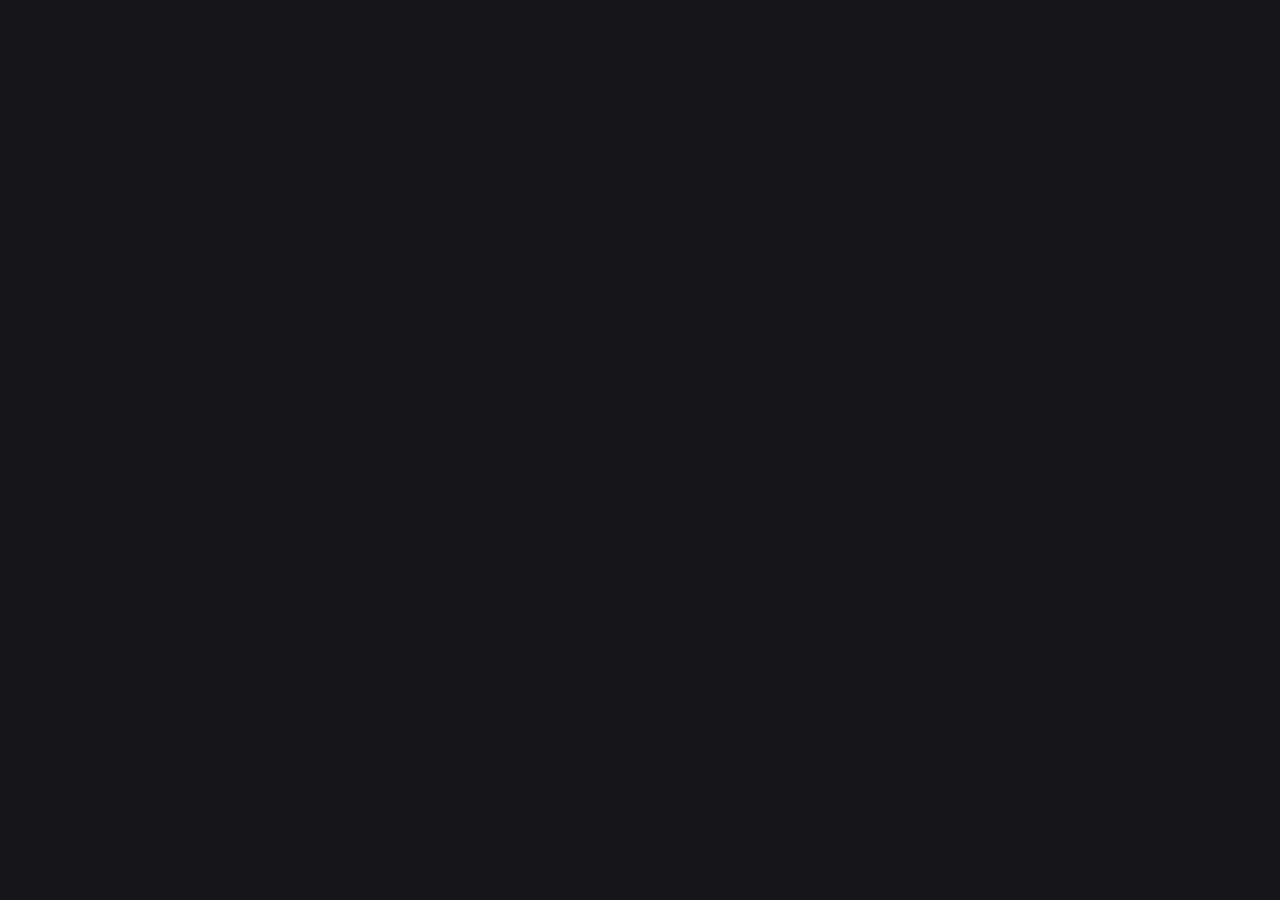
==== 404/index.html @ 9f7fc5dd "deploy: Manifest (LOT Monorepo) legendlot/throttle@42a5df0b38384624e76570526beed989b73780f3" ====
<!DOCTYPE html><html lang="en"><head><meta charSet="utf-8"/><meta name="viewport" content="width=device-width, initial-scale=1, viewport-fit=cover"/><link rel="stylesheet" href="/_next/static/css/3c472f9e86df752d.css" data-precedence="next"/><link rel="preload" as="script" fetchPriority="low" href="/_next/static/chunks/webpack-c105cf7135d99ba2.js"/><script src="/_next/static/chunks/1dd3208c-9cef42718e0371bf.js" async=""></script><script src="/_next/static/chunks/528-509a2aeec60a1d0c.js" async=""></script><script src="/_next/static/chunks/main-app-9d0eabf40fed035d.js" async=""></script><script src="/_next/static/chunks/app/not-found-959b89a02705f97d.js" async=""></script><script src="/_next/static/chunks/75504863-614172dee920fc05.js" async=""></script><script src="/_next/static/chunks/403-ccf66b1b9cec96ff.js" async=""></script><script src="/_next/static/chunks/486-5356e2679753fd13.js" async=""></script><script src="/_next/static/chunks/364-53472cdaf2c21e2e.js" async=""></script><script src="/_next/static/chunks/app/layout-9178a70c51676301.js" async=""></script><meta name="robots" content="noindex"/><link rel="preconnect" href="https://fonts.googleapis.com"/><link rel="preconnect" href="https://fonts.gstatic.com" crossorigin="anonymous"/><link rel="icon" type="image/svg+xml" href="/favicon.svg"/><link rel="icon" href="/favicon.png" sizes="any"/><link rel="apple-touch-icon" href="/apple-touch-icon.png"/><meta name="theme-color" content="#161519"/><title>Manifest · China Imports</title><link rel="manifest" href="/manifest.json" crossorigin="use-credentials"/><link rel="stylesheet" href="https://fonts.googleapis.com/css2?family=Space+Grotesk:wght@400;500;600;700&amp;family=JetBrains+Mono:wght@400;500;600;700&amp;display=swap"/><script src="/_next/static/chunks/polyfills-42372ed130431b0a.js" noModule=""></script></head><body><div style="position:fixed;top:16px;right:16px;z-index:9999;display:flex;flex-direction:column;gap:8px"></div><script src="/_next/static/chunks/webpack-c105cf7135d99ba2.js" async=""></script><script>(self.__next_f=self.__next_f||[]).push([0]);self.__next_f.push([2,null])</script><script>self.__next_f.push([1,"1:HL[\"/_next/static/css/3c472f9e86df752d.css\",\"style\"]\n"])</script><script>self.__next_f.push([1,"2:I[1815,[],\"\"]\n4:I[5428,[],\"ClientPageRoot\"]\n5:I[1297,[\"160\",\"static/chunks/app/not-found-959b89a02705f97d.js\"],\"default\",1]\n6:I[5092,[],\"\"]\n7:I[2023,[],\"\"]\n8:I[7133,[\"93\",\"static/chunks/75504863-614172dee920fc05.js\",\"403\",\"static/chunks/403-ccf66b1b9cec96ff.js\",\"486\",\"static/chunks/486-5356e2679753fd13.js\",\"364\",\"static/chunks/364-53472cdaf2c21e2e.js\",\"185\",\"static/chunks/app/layout-9178a70c51676301.js\"],\"AuthProvider\"]\n9:I[2900,[\"93\",\"static/chunks/75504863-614172dee920fc05.js\",\"403\",\"static/chunks/403-ccf66b1b9cec96ff.js\",\"486\",\"static/chunks/486-5356e2679753fd13.js\",\"364\",\"static/chunks/364-53472cdaf2c21e2e.js\",\"185\",\"static/chunks/app/layout-9178a70c51676301.js\"],\"ToastProvider\"]\na:I[1297,[\"160\",\"static/chunks/app/not-found-959b89a02705f97d.js\"],\"default\"]\nc:I[1584,[],\"\"]\nd:[]\n"])</script><script>self.__next_f.push([1,"0:[\"$\",\"$L2\",null,{\"buildId\":\"wwLHGb9hbyoj-dlZpzfDy\",\"assetPrefix\":\"\",\"urlParts\":[\"\",\"_not-found\",\"\"],\"initialTree\":[\"\",{\"children\":[\"/_not-found\",{\"children\":[\"__PAGE__\",{}]}]},\"$undefined\",\"$undefined\",true],\"initialSeedData\":[\"\",{\"children\":[\"/_not-found\",{\"children\":[\"__PAGE__\",{},[[\"$L3\",[\"$\",\"$L4\",null,{\"props\":{\"params\":{},\"searchParams\":{}},\"Component\":\"$5\"}],null],null],null]},[null,[\"$\",\"$L6\",null,{\"parallelRouterKey\":\"children\",\"segmentPath\":[\"children\",\"/_not-found\",\"children\"],\"error\":\"$undefined\",\"errorStyles\":\"$undefined\",\"errorScripts\":\"$undefined\",\"template\":[\"$\",\"$L7\",null,{}],\"templateStyles\":\"$undefined\",\"templateScripts\":\"$undefined\",\"notFound\":\"$undefined\",\"notFoundStyles\":\"$undefined\"}]],null]},[[[[\"$\",\"link\",\"0\",{\"rel\":\"stylesheet\",\"href\":\"/_next/static/css/3c472f9e86df752d.css\",\"precedence\":\"next\",\"crossOrigin\":\"$undefined\"}]],[\"$\",\"html\",null,{\"lang\":\"en\",\"children\":[[\"$\",\"head\",null,{\"children\":[[\"$\",\"link\",null,{\"rel\":\"preconnect\",\"href\":\"https://fonts.googleapis.com\"}],[\"$\",\"link\",null,{\"rel\":\"preconnect\",\"href\":\"https://fonts.gstatic.com\",\"crossOrigin\":\"anonymous\"}],[\"$\",\"link\",null,{\"rel\":\"stylesheet\",\"href\":\"https://fonts.googleapis.com/css2?family=Space+Grotesk:wght@400;500;600;700\u0026family=JetBrains+Mono:wght@400;500;600;700\u0026display=swap\"}],[\"$\",\"link\",null,{\"rel\":\"icon\",\"type\":\"image/svg+xml\",\"href\":\"/favicon.svg\"}],[\"$\",\"link\",null,{\"rel\":\"icon\",\"href\":\"/favicon.png\",\"sizes\":\"any\"}],[\"$\",\"link\",null,{\"rel\":\"apple-touch-icon\",\"href\":\"/apple-touch-icon.png\"}]]}],[\"$\",\"body\",null,{\"children\":[\"$\",\"$L8\",null,{\"workerUrl\":\"https://manifestops.afshaan.workers.dev\",\"pingAction\":\"getMe\",\"children\":[\"$\",\"$L9\",null,{\"children\":[\"$\",\"$L6\",null,{\"parallelRouterKey\":\"children\",\"segmentPath\":[\"children\"],\"error\":\"$undefined\",\"errorStyles\":\"$undefined\",\"errorScripts\":\"$undefined\",\"template\":[\"$\",\"$L7\",null,{}],\"templateStyles\":\"$undefined\",\"templateScripts\":\"$undefined\",\"notFound\":[\"$\",\"$La\",null,{}],\"notFoundStyles\":[]}]}]}]}]]}]],null],null],\"couldBeIntercepted\":false,\"initialHead\":[[\"$\",\"meta\",null,{\"name\":\"robots\",\"content\":\"noindex\"}],\"$Lb\"],\"globalErrorComponent\":\"$c\",\"missingSlots\":\"$Wd\"}]\n"])</script><script>self.__next_f.push([1,"b:[[\"$\",\"meta\",\"0\",{\"name\":\"viewport\",\"content\":\"width=device-width, initial-scale=1, viewport-fit=cover\"}],[\"$\",\"meta\",\"1\",{\"name\":\"theme-color\",\"content\":\"#161519\"}],[\"$\",\"meta\",\"2\",{\"charSet\":\"utf-8\"}],[\"$\",\"title\",\"3\",{\"children\":\"Manifest · China Imports\"}],[\"$\",\"link\",\"4\",{\"rel\":\"manifest\",\"href\":\"/manifest.json\",\"crossOrigin\":\"use-credentials\"}]]\n3:null\n"])</script></body></html>
---- _next/static/css/3c472f9e86df752d.css ----
@import url("https://fonts.googleapis.com/css2?family=Space+Grotesk:wght@400;500;600;700&family=JetBrains+Mono:wght@400;500;600;700&display=swap");:root{color-scheme:dark;--bg:#161519;--surface:#1f1e24;--surface2:#27262e;--border:#34333d;--border-strong:#4a4954;--t1:#f3f2f0;--t2:#a6a4ae;--t3:#6f6e79;--accent:#f2cd1a;--accent-fg:#161519;--green:#34d27b;--red:#ff6b6b;--blue:#8198ff;--radius:12px;--shadow:0 18px 44px -20px rgba(0,0,0,.7);--gap:16px;--cardpad:18px 20px;--rowpy:11px;--font-display:"Space Grotesk",system-ui,-apple-system,sans-serif;--font-mono:"JetBrains Mono",ui-monospace,Menlo,monospace;--text-1:var(--t1);--text-2:var(--t2);--text-3:var(--t3);--text-4:var(--border-strong);--surface-2:var(--surface2);--state-error-fg:var(--red)}*,:after,:before{margin:0;padding:0;box-sizing:border-box}body,html{height:100%;background:var(--bg);color:var(--t1);font-family:var(--font-display);font-size:13px;line-height:1.45;overflow:hidden;-webkit-font-smoothing:antialiased;-moz-osx-font-smoothing:grayscale;text-rendering:optimizeLegibility}a{color:inherit;text-decoration:none}button{font-family:inherit}:focus{outline:none}:focus-visible{outline:2px solid color-mix(in srgb,var(--accent) 60%,transparent);outline-offset:2px;border-radius:2px}::selection{background:color-mix(in srgb,var(--accent) 35%,transparent);color:var(--t1)}::-webkit-scrollbar{width:10px;height:10px}::-webkit-scrollbar-track{background:transparent}::-webkit-scrollbar-thumb{background:var(--surface2);border-radius:999px;border:2px solid var(--bg)}::-webkit-scrollbar-thumb:hover{background:var(--border-strong)}*{scrollbar-width:thin;scrollbar-color:var(--surface2) transparent}@keyframes mfpulse{0%,to{opacity:1}50%{opacity:.3}}@keyframes mfblink{0%,50%{opacity:1}50.01%,to{opacity:0}}@media (prefers-reduced-motion:reduce){*,:after,:before{animation-duration:.01ms!important;animation-iteration-count:1!important;transition-duration:.01ms!important}}.mf-tr{transition:background .12s ease}.mf-tr.click{cursor:pointer}.mf-tr.click:hover{background:var(--surface2)}.mf-sidehdr{transition:background .12s ease;cursor:pointer}.mf-sidehdr:hover{background:var(--surface2)}.mf-navrow{transition:background .12s ease,color .12s ease}.mf-navrow:hover:not(.active){background:var(--surface2);color:var(--t1)}.mf-doccard{transition:border-color .15s ease}.mf-doccard:hover{border-color:var(--border-strong)}.mf-btn{transition:filter .12s ease,background .12s ease,border-color .12s ease}.mf-btn:hover{filter:brightness(1.06)}.mf-chip{transition:background .12s ease,border-color .12s ease,color .12s ease;cursor:pointer}.mf-chip:hover{border-color:var(--border-strong)}.mf-icobtn{transition:background .12s ease,border-color .12s ease;cursor:pointer}.mf-icobtn:hover{background:var(--surface2);border-color:var(--border-strong)}.mf-input:focus{border-color:var(--accent);box-shadow:0 0 0 3px color-mix(in srgb,var(--accent) 22%,transparent)}.mf-link{color:var(--blue);cursor:pointer}.mf-link:hover{text-decoration:underline}.mf-grid{display:grid;grid-template-columns:var(--mf-cols,1fr);grid-gap:var(--gap);gap:var(--gap)}.mf-tablewrap{width:100%;overflow-x:auto;-webkit-overflow-scrolling:touch}@media (max-width:768px){.mf-grid{grid-template-columns:1fr!important}.mf-grid.mf-grid-2{grid-template-columns:repeat(2,1fr)!important}.mf-input{font-size:16px!important}.mf-navrow{padding-top:12px!important;padding-bottom:12px!important}}
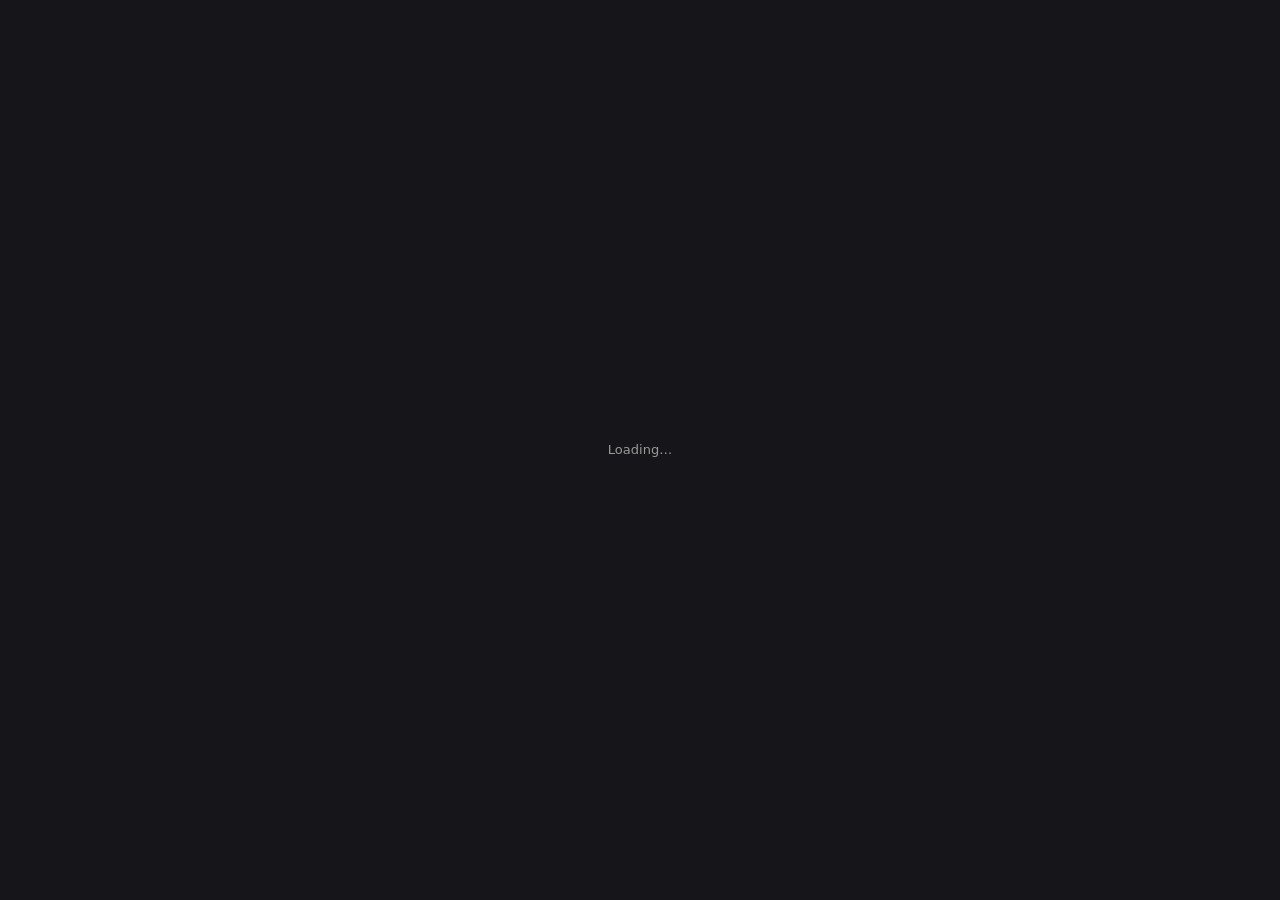
==== commit 777cc14d: "deploy: Manifest (LOT Monorepo) legendlot/throttle@3b3dccd9c4a5a24a23baa7e7a0091165a34a4964" ====
--- a/404/index.html
+++ b/404/index.html
@@ -1 +1 @@
-<!DOCTYPE html><html lang="en"><head><meta charSet="utf-8"/><meta name="viewport" content="width=device-width, initial-scale=1, viewport-fit=cover"/><link rel="stylesheet" href="/_next/static/css/3c472f9e86df752d.css" data-precedence="next"/><link rel="preload" as="script" fetchPriority="low" href="/_next/static/chunks/webpack-c105cf7135d99ba2.js"/><script src="/_next/static/chunks/1dd3208c-9cef42718e0371bf.js" async=""></script><script src="/_next/static/chunks/528-509a2aeec60a1d0c.js" async=""></script><script src="/_next/static/chunks/main-app-9d0eabf40fed035d.js" async=""></script><script src="/_next/static/chunks/app/not-found-959b89a02705f97d.js" async=""></script><script src="/_next/static/chunks/75504863-614172dee920fc05.js" async=""></script><script src="/_next/static/chunks/403-ccf66b1b9cec96ff.js" async=""></script><script src="/_next/static/chunks/486-5356e2679753fd13.js" async=""></script><script src="/_next/static/chunks/364-53472cdaf2c21e2e.js" async=""></script><script src="/_next/static/chunks/app/layout-9178a70c51676301.js" async=""></script><meta name="robots" content="noindex"/><link rel="preconnect" href="https://fonts.googleapis.com"/><link rel="preconnect" href="https://fonts.gstatic.com" crossorigin="anonymous"/><link rel="icon" type="image/svg+xml" href="/favicon.svg"/><link rel="icon" href="/favicon.png" sizes="any"/><link rel="apple-touch-icon" href="/apple-touch-icon.png"/><meta name="theme-color" content="#161519"/><title>Manifest · China Imports</title><link rel="manifest" href="/manifest.json" crossorigin="use-credentials"/><link rel="stylesheet" href="https://fonts.googleapis.com/css2?family=Space+Grotesk:wght@400;500;600;700&amp;family=JetBrains+Mono:wght@400;500;600;700&amp;display=swap"/><script src="/_next/static/chunks/polyfills-42372ed130431b0a.js" noModule=""></script></head><body><div style="position:fixed;top:16px;right:16px;z-index:9999;display:flex;flex-direction:column;gap:8px"></div><script src="/_next/static/chunks/webpack-c105cf7135d99ba2.js" async=""></script><script>(self.__next_f=self.__next_f||[]).push([0]);self.__next_f.push([2,null])</script><script>self.__next_f.push([1,"1:HL[\"/_next/static/css/3c472f9e86df752d.css\",\"style\"]\n"])</script><script>self.__next_f.push([1,"2:I[1815,[],\"\"]\n4:I[5428,[],\"ClientPageRoot\"]\n5:I[1297,[\"160\",\"static/chunks/app/not-found-959b89a02705f97d.js\"],\"default\",1]\n6:I[5092,[],\"\"]\n7:I[2023,[],\"\"]\n8:I[7133,[\"93\",\"static/chunks/75504863-614172dee920fc05.js\",\"403\",\"static/chunks/403-ccf66b1b9cec96ff.js\",\"486\",\"static/chunks/486-5356e2679753fd13.js\",\"364\",\"static/chunks/364-53472cdaf2c21e2e.js\",\"185\",\"static/chunks/app/layout-9178a70c51676301.js\"],\"AuthProvider\"]\n9:I[2900,[\"93\",\"static/chunks/75504863-614172dee920fc05.js\",\"403\",\"static/chunks/403-ccf66b1b9cec96ff.js\",\"486\",\"static/chunks/486-5356e2679753fd13.js\",\"364\",\"static/chunks/364-53472cdaf2c21e2e.js\",\"185\",\"static/chunks/app/layout-9178a70c51676301.js\"],\"ToastProvider\"]\na:I[1297,[\"160\",\"static/chunks/app/not-found-959b89a02705f97d.js\"],\"default\"]\nc:I[1584,[],\"\"]\nd:[]\n"])</script><script>self.__next_f.push([1,"0:[\"$\",\"$L2\",null,{\"buildId\":\"wwLHGb9hbyoj-dlZpzfDy\",\"assetPrefix\":\"\",\"urlParts\":[\"\",\"_not-found\",\"\"],\"initialTree\":[\"\",{\"children\":[\"/_not-found\",{\"children\":[\"__PAGE__\",{}]}]},\"$undefined\",\"$undefined\",true],\"initialSeedData\":[\"\",{\"children\":[\"/_not-found\",{\"children\":[\"__PAGE__\",{},[[\"$L3\",[\"$\",\"$L4\",null,{\"props\":{\"params\":{},\"searchParams\":{}},\"Component\":\"$5\"}],null],null],null]},[null,[\"$\",\"$L6\",null,{\"parallelRouterKey\":\"children\",\"segmentPath\":[\"children\",\"/_not-found\",\"children\"],\"error\":\"$undefined\",\"errorStyles\":\"$undefined\",\"errorScripts\":\"$undefined\",\"template\":[\"$\",\"$L7\",null,{}],\"templateStyles\":\"$undefined\",\"templateScripts\":\"$undefined\",\"notFound\":\"$undefined\",\"notFoundStyles\":\"$undefined\"}]],null]},[[[[\"$\",\"link\",\"0\",{\"rel\":\"stylesheet\",\"href\":\"/_next/static/css/3c472f9e86df752d.css\",\"precedence\":\"next\",\"crossOrigin\":\"$undefined\"}]],[\"$\",\"html\",null,{\"lang\":\"en\",\"children\":[[\"$\",\"head\",null,{\"children\":[[\"$\",\"link\",null,{\"rel\":\"preconnect\",\"href\":\"https://fonts.googleapis.com\"}],[\"$\",\"link\",null,{\"rel\":\"preconnect\",\"href\":\"https://fonts.gstatic.com\",\"crossOrigin\":\"anonymous\"}],[\"$\",\"link\",null,{\"rel\":\"stylesheet\",\"href\":\"https://fonts.googleapis.com/css2?family=Space+Grotesk:wght@400;500;600;700\u0026family=JetBrains+Mono:wght@400;500;600;700\u0026display=swap\"}],[\"$\",\"link\",null,{\"rel\":\"icon\",\"type\":\"image/svg+xml\",\"href\":\"/favicon.svg\"}],[\"$\",\"link\",null,{\"rel\":\"icon\",\"href\":\"/favicon.png\",\"sizes\":\"any\"}],[\"$\",\"link\",null,{\"rel\":\"apple-touch-icon\",\"href\":\"/apple-touch-icon.png\"}]]}],[\"$\",\"body\",null,{\"children\":[\"$\",\"$L8\",null,{\"workerUrl\":\"https://manifestops.afshaan.workers.dev\",\"pingAction\":\"getMe\",\"children\":[\"$\",\"$L9\",null,{\"children\":[\"$\",\"$L6\",null,{\"parallelRouterKey\":\"children\",\"segmentPath\":[\"children\"],\"error\":\"$undefined\",\"errorStyles\":\"$undefined\",\"errorScripts\":\"$undefined\",\"template\":[\"$\",\"$L7\",null,{}],\"templateStyles\":\"$undefined\",\"templateScripts\":\"$undefined\",\"notFound\":[\"$\",\"$La\",null,{}],\"notFoundStyles\":[]}]}]}]}]]}]],null],null],\"couldBeIntercepted\":false,\"initialHead\":[[\"$\",\"meta\",null,{\"name\":\"robots\",\"content\":\"noindex\"}],\"$Lb\"],\"globalErrorComponent\":\"$c\",\"missingSlots\":\"$Wd\"}]\n"])</script><script>self.__next_f.push([1,"b:[[\"$\",\"meta\",\"0\",{\"name\":\"viewport\",\"content\":\"width=device-width, initial-scale=1, viewport-fit=cover\"}],[\"$\",\"meta\",\"1\",{\"name\":\"theme-color\",\"content\":\"#161519\"}],[\"$\",\"meta\",\"2\",{\"charSet\":\"utf-8\"}],[\"$\",\"title\",\"3\",{\"children\":\"Manifest · China Imports\"}],[\"$\",\"link\",\"4\",{\"rel\":\"manifest\",\"href\":\"/manifest.json\",\"crossOrigin\":\"use-credentials\"}]]\n3:null\n"])</script></body></html>+<!DOCTYPE html><html lang="en"><head><meta charSet="utf-8"/><meta name="viewport" content="width=device-width, initial-scale=1, viewport-fit=cover"/><link rel="stylesheet" href="/_next/static/css/3c472f9e86df752d.css" data-precedence="next"/><link rel="preload" as="script" fetchPriority="low" href="/_next/static/chunks/webpack-c105cf7135d99ba2.js"/><script src="/_next/static/chunks/1dd3208c-9cef42718e0371bf.js" async=""></script><script src="/_next/static/chunks/528-509a2aeec60a1d0c.js" async=""></script><script src="/_next/static/chunks/main-app-9d0eabf40fed035d.js" async=""></script><script src="/_next/static/chunks/app/not-found-959b89a02705f97d.js" async=""></script><script src="/_next/static/chunks/75504863-614172dee920fc05.js" async=""></script><script src="/_next/static/chunks/403-ccf66b1b9cec96ff.js" async=""></script><script src="/_next/static/chunks/486-5356e2679753fd13.js" async=""></script><script src="/_next/static/chunks/364-53472cdaf2c21e2e.js" async=""></script><script src="/_next/static/chunks/app/layout-9178a70c51676301.js" async=""></script><meta name="robots" content="noindex"/><link rel="preconnect" href="https://fonts.googleapis.com"/><link rel="preconnect" href="https://fonts.gstatic.com" crossorigin="anonymous"/><link rel="icon" type="image/svg+xml" href="/favicon.svg"/><link rel="icon" href="/favicon.png" sizes="any"/><link rel="apple-touch-icon" href="/apple-touch-icon.png"/><meta name="theme-color" content="#161519"/><title>Manifest · China Imports</title><link rel="manifest" href="/manifest.json" crossorigin="use-credentials"/><link rel="stylesheet" href="https://fonts.googleapis.com/css2?family=Space+Grotesk:wght@400;500;600;700&amp;family=JetBrains+Mono:wght@400;500;600;700&amp;display=swap"/><script src="/_next/static/chunks/polyfills-42372ed130431b0a.js" noModule=""></script></head><body><div style="position:fixed;top:16px;right:16px;z-index:9999;display:flex;flex-direction:column;gap:8px"></div><script src="/_next/static/chunks/webpack-c105cf7135d99ba2.js" async=""></script><script>(self.__next_f=self.__next_f||[]).push([0]);self.__next_f.push([2,null])</script><script>self.__next_f.push([1,"1:HL[\"/_next/static/css/3c472f9e86df752d.css\",\"style\"]\n"])</script><script>self.__next_f.push([1,"2:I[1815,[],\"\"]\n4:I[5428,[],\"ClientPageRoot\"]\n5:I[1297,[\"160\",\"static/chunks/app/not-found-959b89a02705f97d.js\"],\"default\",1]\n6:I[5092,[],\"\"]\n7:I[2023,[],\"\"]\n8:I[7133,[\"93\",\"static/chunks/75504863-614172dee920fc05.js\",\"403\",\"static/chunks/403-ccf66b1b9cec96ff.js\",\"486\",\"static/chunks/486-5356e2679753fd13.js\",\"364\",\"static/chunks/364-53472cdaf2c21e2e.js\",\"185\",\"static/chunks/app/layout-9178a70c51676301.js\"],\"AuthProvider\"]\n9:I[2900,[\"93\",\"static/chunks/75504863-614172dee920fc05.js\",\"403\",\"static/chunks/403-ccf66b1b9cec96ff.js\",\"486\",\"static/chunks/486-5356e2679753fd13.js\",\"364\",\"static/chunks/364-53472cdaf2c21e2e.js\",\"185\",\"static/chunks/app/layout-9178a70c51676301.js\"],\"ToastProvider\"]\na:I[1297,[\"160\",\"static/chunks/app/not-found-959b89a02705f97d.js\"],\"default\"]\nc:I[1584,[],\"\"]\nd:[]\n"])</script><script>self.__next_f.push([1,"0:[\"$\",\"$L2\",null,{\"buildId\":\"Z6OaRCZ31tjjw_12tpLD_\",\"assetPrefix\":\"\",\"urlParts\":[\"\",\"_not-found\",\"\"],\"initialTree\":[\"\",{\"children\":[\"/_not-found\",{\"children\":[\"__PAGE__\",{}]}]},\"$undefined\",\"$undefined\",true],\"initialSeedData\":[\"\",{\"children\":[\"/_not-found\",{\"children\":[\"__PAGE__\",{},[[\"$L3\",[\"$\",\"$L4\",null,{\"props\":{\"params\":{},\"searchParams\":{}},\"Component\":\"$5\"}],null],null],null]},[null,[\"$\",\"$L6\",null,{\"parallelRouterKey\":\"children\",\"segmentPath\":[\"children\",\"/_not-found\",\"children\"],\"error\":\"$undefined\",\"errorStyles\":\"$undefined\",\"errorScripts\":\"$undefined\",\"template\":[\"$\",\"$L7\",null,{}],\"templateStyles\":\"$undefined\",\"templateScripts\":\"$undefined\",\"notFound\":\"$undefined\",\"notFoundStyles\":\"$undefined\"}]],null]},[[[[\"$\",\"link\",\"0\",{\"rel\":\"stylesheet\",\"href\":\"/_next/static/css/3c472f9e86df752d.css\",\"precedence\":\"next\",\"crossOrigin\":\"$undefined\"}]],[\"$\",\"html\",null,{\"lang\":\"en\",\"children\":[[\"$\",\"head\",null,{\"children\":[[\"$\",\"link\",null,{\"rel\":\"preconnect\",\"href\":\"https://fonts.googleapis.com\"}],[\"$\",\"link\",null,{\"rel\":\"preconnect\",\"href\":\"https://fonts.gstatic.com\",\"crossOrigin\":\"anonymous\"}],[\"$\",\"link\",null,{\"rel\":\"stylesheet\",\"href\":\"https://fonts.googleapis.com/css2?family=Space+Grotesk:wght@400;500;600;700\u0026family=JetBrains+Mono:wght@400;500;600;700\u0026display=swap\"}],[\"$\",\"link\",null,{\"rel\":\"icon\",\"type\":\"image/svg+xml\",\"href\":\"/favicon.svg\"}],[\"$\",\"link\",null,{\"rel\":\"icon\",\"href\":\"/favicon.png\",\"sizes\":\"any\"}],[\"$\",\"link\",null,{\"rel\":\"apple-touch-icon\",\"href\":\"/apple-touch-icon.png\"}]]}],[\"$\",\"body\",null,{\"children\":[\"$\",\"$L8\",null,{\"workerUrl\":\"https://manifestops.afshaan.workers.dev\",\"pingAction\":\"getMe\",\"children\":[\"$\",\"$L9\",null,{\"children\":[\"$\",\"$L6\",null,{\"parallelRouterKey\":\"children\",\"segmentPath\":[\"children\"],\"error\":\"$undefined\",\"errorStyles\":\"$undefined\",\"errorScripts\":\"$undefined\",\"template\":[\"$\",\"$L7\",null,{}],\"templateStyles\":\"$undefined\",\"templateScripts\":\"$undefined\",\"notFound\":[\"$\",\"$La\",null,{}],\"notFoundStyles\":[]}]}]}]}]]}]],null],null],\"couldBeIntercepted\":false,\"initialHead\":[[\"$\",\"meta\",null,{\"name\":\"robots\",\"content\":\"noindex\"}],\"$Lb\"],\"globalErrorComponent\":\"$c\",\"missingSlots\":\"$Wd\"}]\n"])</script><script>self.__next_f.push([1,"b:[[\"$\",\"meta\",\"0\",{\"name\":\"viewport\",\"content\":\"width=device-width, initial-scale=1, viewport-fit=cover\"}],[\"$\",\"meta\",\"1\",{\"name\":\"theme-color\",\"content\":\"#161519\"}],[\"$\",\"meta\",\"2\",{\"charSet\":\"utf-8\"}],[\"$\",\"title\",\"3\",{\"children\":\"Manifest · China Imports\"}],[\"$\",\"link\",\"4\",{\"rel\":\"manifest\",\"href\":\"/manifest.json\",\"crossOrigin\":\"use-credentials\"}]]\n3:null\n"])</script></body></html>
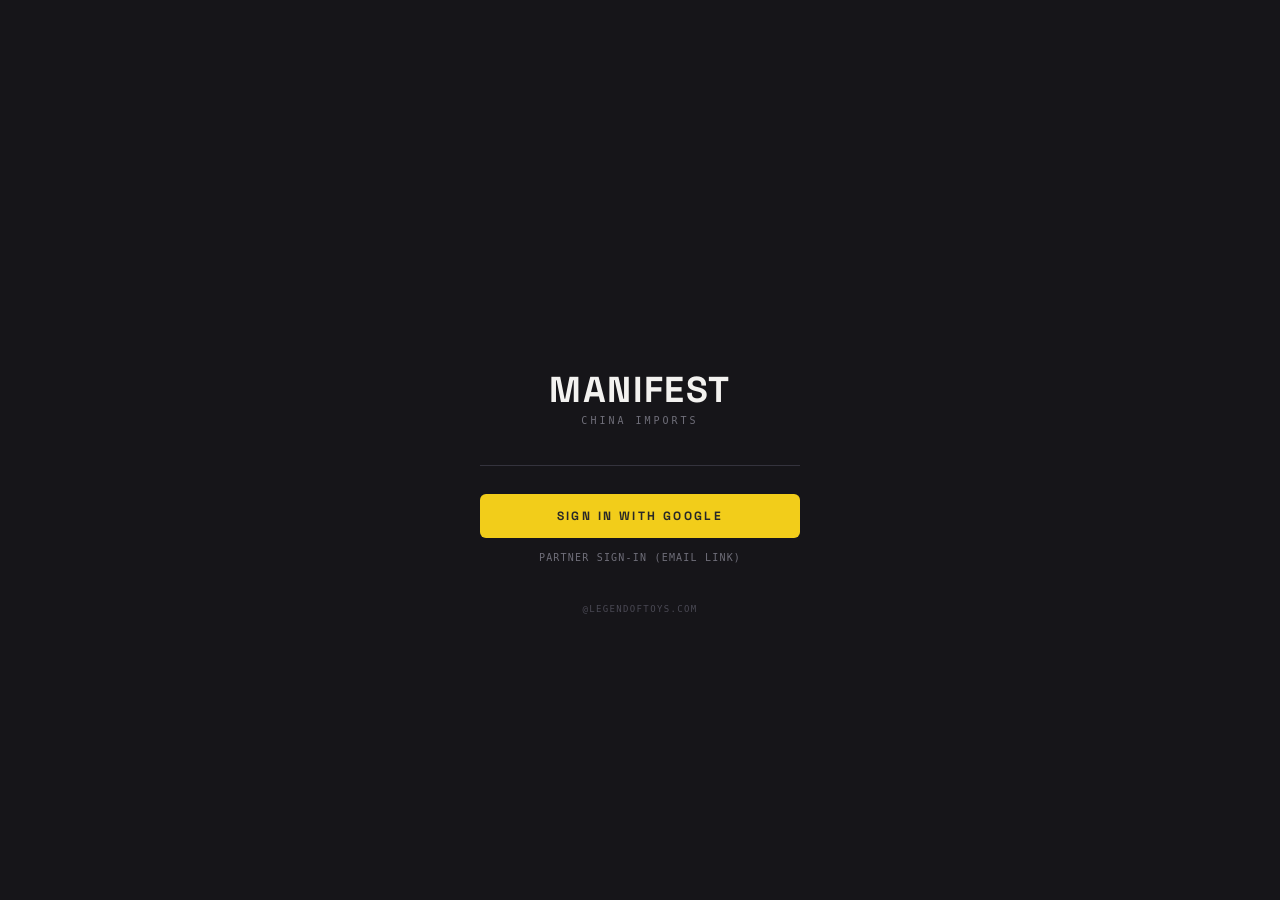
==== commit d10b7e0e: "deploy: Manifest (LOT Monorepo) legendlot/throttle@41e1f67215a7bc8cda0aacb629fcb764d40a4553" ====
--- a/404/index.html
+++ b/404/index.html
@@ -1 +1 @@
-<!DOCTYPE html><html lang="en"><head><meta charSet="utf-8"/><meta name="viewport" content="width=device-width, initial-scale=1, viewport-fit=cover"/><link rel="stylesheet" href="/_next/static/css/3c472f9e86df752d.css" data-precedence="next"/><link rel="preload" as="script" fetchPriority="low" href="/_next/static/chunks/webpack-c105cf7135d99ba2.js"/><script src="/_next/static/chunks/1dd3208c-9cef42718e0371bf.js" async=""></script><script src="/_next/static/chunks/528-509a2aeec60a1d0c.js" async=""></script><script src="/_next/static/chunks/main-app-9d0eabf40fed035d.js" async=""></script><script src="/_next/static/chunks/app/not-found-959b89a02705f97d.js" async=""></script><script src="/_next/static/chunks/75504863-614172dee920fc05.js" async=""></script><script src="/_next/static/chunks/403-ccf66b1b9cec96ff.js" async=""></script><script src="/_next/static/chunks/486-5356e2679753fd13.js" async=""></script><script src="/_next/static/chunks/364-53472cdaf2c21e2e.js" async=""></script><script src="/_next/static/chunks/app/layout-9178a70c51676301.js" async=""></script><meta name="robots" content="noindex"/><link rel="preconnect" href="https://fonts.googleapis.com"/><link rel="preconnect" href="https://fonts.gstatic.com" crossorigin="anonymous"/><link rel="icon" type="image/svg+xml" href="/favicon.svg"/><link rel="icon" href="/favicon.png" sizes="any"/><link rel="apple-touch-icon" href="/apple-touch-icon.png"/><meta name="theme-color" content="#161519"/><title>Manifest · China Imports</title><link rel="manifest" href="/manifest.json" crossorigin="use-credentials"/><link rel="stylesheet" href="https://fonts.googleapis.com/css2?family=Space+Grotesk:wght@400;500;600;700&amp;family=JetBrains+Mono:wght@400;500;600;700&amp;display=swap"/><script src="/_next/static/chunks/polyfills-42372ed130431b0a.js" noModule=""></script></head><body><div style="position:fixed;top:16px;right:16px;z-index:9999;display:flex;flex-direction:column;gap:8px"></div><script src="/_next/static/chunks/webpack-c105cf7135d99ba2.js" async=""></script><script>(self.__next_f=self.__next_f||[]).push([0]);self.__next_f.push([2,null])</script><script>self.__next_f.push([1,"1:HL[\"/_next/static/css/3c472f9e86df752d.css\",\"style\"]\n"])</script><script>self.__next_f.push([1,"2:I[1815,[],\"\"]\n4:I[5428,[],\"ClientPageRoot\"]\n5:I[1297,[\"160\",\"static/chunks/app/not-found-959b89a02705f97d.js\"],\"default\",1]\n6:I[5092,[],\"\"]\n7:I[2023,[],\"\"]\n8:I[7133,[\"93\",\"static/chunks/75504863-614172dee920fc05.js\",\"403\",\"static/chunks/403-ccf66b1b9cec96ff.js\",\"486\",\"static/chunks/486-5356e2679753fd13.js\",\"364\",\"static/chunks/364-53472cdaf2c21e2e.js\",\"185\",\"static/chunks/app/layout-9178a70c51676301.js\"],\"AuthProvider\"]\n9:I[2900,[\"93\",\"static/chunks/75504863-614172dee920fc05.js\",\"403\",\"static/chunks/403-ccf66b1b9cec96ff.js\",\"486\",\"static/chunks/486-5356e2679753fd13.js\",\"364\",\"static/chunks/364-53472cdaf2c21e2e.js\",\"185\",\"static/chunks/app/layout-9178a70c51676301.js\"],\"ToastProvider\"]\na:I[1297,[\"160\",\"static/chunks/app/not-found-959b89a02705f97d.js\"],\"default\"]\nc:I[1584,[],\"\"]\nd:[]\n"])</script><script>self.__next_f.push([1,"0:[\"$\",\"$L2\",null,{\"buildId\":\"Z6OaRCZ31tjjw_12tpLD_\",\"assetPrefix\":\"\",\"urlParts\":[\"\",\"_not-found\",\"\"],\"initialTree\":[\"\",{\"children\":[\"/_not-found\",{\"children\":[\"__PAGE__\",{}]}]},\"$undefined\",\"$undefined\",true],\"initialSeedData\":[\"\",{\"children\":[\"/_not-found\",{\"children\":[\"__PAGE__\",{},[[\"$L3\",[\"$\",\"$L4\",null,{\"props\":{\"params\":{},\"searchParams\":{}},\"Component\":\"$5\"}],null],null],null]},[null,[\"$\",\"$L6\",null,{\"parallelRouterKey\":\"children\",\"segmentPath\":[\"children\",\"/_not-found\",\"children\"],\"error\":\"$undefined\",\"errorStyles\":\"$undefined\",\"errorScripts\":\"$undefined\",\"template\":[\"$\",\"$L7\",null,{}],\"templateStyles\":\"$undefined\",\"templateScripts\":\"$undefined\",\"notFound\":\"$undefined\",\"notFoundStyles\":\"$undefined\"}]],null]},[[[[\"$\",\"link\",\"0\",{\"rel\":\"stylesheet\",\"href\":\"/_next/static/css/3c472f9e86df752d.css\",\"precedence\":\"next\",\"crossOrigin\":\"$undefined\"}]],[\"$\",\"html\",null,{\"lang\":\"en\",\"children\":[[\"$\",\"head\",null,{\"children\":[[\"$\",\"link\",null,{\"rel\":\"preconnect\",\"href\":\"https://fonts.googleapis.com\"}],[\"$\",\"link\",null,{\"rel\":\"preconnect\",\"href\":\"https://fonts.gstatic.com\",\"crossOrigin\":\"anonymous\"}],[\"$\",\"link\",null,{\"rel\":\"stylesheet\",\"href\":\"https://fonts.googleapis.com/css2?family=Space+Grotesk:wght@400;500;600;700\u0026family=JetBrains+Mono:wght@400;500;600;700\u0026display=swap\"}],[\"$\",\"link\",null,{\"rel\":\"icon\",\"type\":\"image/svg+xml\",\"href\":\"/favicon.svg\"}],[\"$\",\"link\",null,{\"rel\":\"icon\",\"href\":\"/favicon.png\",\"sizes\":\"any\"}],[\"$\",\"link\",null,{\"rel\":\"apple-touch-icon\",\"href\":\"/apple-touch-icon.png\"}]]}],[\"$\",\"body\",null,{\"children\":[\"$\",\"$L8\",null,{\"workerUrl\":\"https://manifestops.afshaan.workers.dev\",\"pingAction\":\"getMe\",\"children\":[\"$\",\"$L9\",null,{\"children\":[\"$\",\"$L6\",null,{\"parallelRouterKey\":\"children\",\"segmentPath\":[\"children\"],\"error\":\"$undefined\",\"errorStyles\":\"$undefined\",\"errorScripts\":\"$undefined\",\"template\":[\"$\",\"$L7\",null,{}],\"templateStyles\":\"$undefined\",\"templateScripts\":\"$undefined\",\"notFound\":[\"$\",\"$La\",null,{}],\"notFoundStyles\":[]}]}]}]}]]}]],null],null],\"couldBeIntercepted\":false,\"initialHead\":[[\"$\",\"meta\",null,{\"name\":\"robots\",\"content\":\"noindex\"}],\"$Lb\"],\"globalErrorComponent\":\"$c\",\"missingSlots\":\"$Wd\"}]\n"])</script><script>self.__next_f.push([1,"b:[[\"$\",\"meta\",\"0\",{\"name\":\"viewport\",\"content\":\"width=device-width, initial-scale=1, viewport-fit=cover\"}],[\"$\",\"meta\",\"1\",{\"name\":\"theme-color\",\"content\":\"#161519\"}],[\"$\",\"meta\",\"2\",{\"charSet\":\"utf-8\"}],[\"$\",\"title\",\"3\",{\"children\":\"Manifest · China Imports\"}],[\"$\",\"link\",\"4\",{\"rel\":\"manifest\",\"href\":\"/manifest.json\",\"crossOrigin\":\"use-credentials\"}]]\n3:null\n"])</script></body></html>+<!DOCTYPE html><html lang="en"><head><meta charSet="utf-8"/><meta name="viewport" content="width=device-width, initial-scale=1, viewport-fit=cover"/><link rel="stylesheet" href="/_next/static/css/3c472f9e86df752d.css" data-precedence="next"/><link rel="preload" as="script" fetchPriority="low" href="/_next/static/chunks/webpack-c105cf7135d99ba2.js"/><script src="/_next/static/chunks/1dd3208c-9cef42718e0371bf.js" async=""></script><script src="/_next/static/chunks/528-509a2aeec60a1d0c.js" async=""></script><script src="/_next/static/chunks/main-app-9d0eabf40fed035d.js" async=""></script><script src="/_next/static/chunks/app/not-found-959b89a02705f97d.js" async=""></script><script src="/_next/static/chunks/75504863-614172dee920fc05.js" async=""></script><script src="/_next/static/chunks/403-1b80f026092dc0fd.js" async=""></script><script src="/_next/static/chunks/486-5356e2679753fd13.js" async=""></script><script src="/_next/static/chunks/364-cd1a626f77b3f52c.js" async=""></script><script src="/_next/static/chunks/app/layout-9178a70c51676301.js" async=""></script><meta name="robots" content="noindex"/><link rel="preconnect" href="https://fonts.googleapis.com"/><link rel="preconnect" href="https://fonts.gstatic.com" crossorigin="anonymous"/><link rel="icon" type="image/svg+xml" href="/favicon.svg"/><link rel="icon" href="/favicon.png" sizes="any"/><link rel="apple-touch-icon" href="/apple-touch-icon.png"/><meta name="theme-color" content="#161519"/><title>Manifest · China Imports</title><link rel="manifest" href="/manifest.json" crossorigin="use-credentials"/><link rel="stylesheet" href="https://fonts.googleapis.com/css2?family=Space+Grotesk:wght@400;500;600;700&amp;family=JetBrains+Mono:wght@400;500;600;700&amp;display=swap"/><script src="/_next/static/chunks/polyfills-42372ed130431b0a.js" noModule=""></script></head><body><div style="position:fixed;top:16px;right:16px;z-index:9999;display:flex;flex-direction:column;gap:8px"></div><script src="/_next/static/chunks/webpack-c105cf7135d99ba2.js" async=""></script><script>(self.__next_f=self.__next_f||[]).push([0]);self.__next_f.push([2,null])</script><script>self.__next_f.push([1,"1:HL[\"/_next/static/css/3c472f9e86df752d.css\",\"style\"]\n"])</script><script>self.__next_f.push([1,"2:I[1815,[],\"\"]\n4:I[5428,[],\"ClientPageRoot\"]\n5:I[1297,[\"160\",\"static/chunks/app/not-found-959b89a02705f97d.js\"],\"default\",1]\n6:I[5092,[],\"\"]\n7:I[2023,[],\"\"]\n8:I[7133,[\"93\",\"static/chunks/75504863-614172dee920fc05.js\",\"403\",\"static/chunks/403-1b80f026092dc0fd.js\",\"486\",\"static/chunks/486-5356e2679753fd13.js\",\"364\",\"static/chunks/364-cd1a626f77b3f52c.js\",\"185\",\"static/chunks/app/layout-9178a70c51676301.js\"],\"AuthProvider\"]\n9:I[2900,[\"93\",\"static/chunks/75504863-614172dee920fc05.js\",\"403\",\"static/chunks/403-1b80f026092dc0fd.js\",\"486\",\"static/chunks/486-5356e2679753fd13.js\",\"364\",\"static/chunks/364-cd1a626f77b3f52c.js\",\"185\",\"static/chunks/app/layout-9178a70c51676301.js\"],\"ToastProvider\"]\na:I[1297,[\"160\",\"static/chunks/app/not-found-959b89a02705f97d.js\"],\"default\"]\nc:I[1584,[],\"\"]\nd:[]\n"])</script><script>self.__next_f.push([1,"0:[\"$\",\"$L2\",null,{\"buildId\":\"A24aCSRpoifv4CF_p1mAN\",\"assetPrefix\":\"\",\"urlParts\":[\"\",\"_not-found\",\"\"],\"initialTree\":[\"\",{\"children\":[\"/_not-found\",{\"children\":[\"__PAGE__\",{}]}]},\"$undefined\",\"$undefined\",true],\"initialSeedData\":[\"\",{\"children\":[\"/_not-found\",{\"children\":[\"__PAGE__\",{},[[\"$L3\",[\"$\",\"$L4\",null,{\"props\":{\"params\":{},\"searchParams\":{}},\"Component\":\"$5\"}],null],null],null]},[null,[\"$\",\"$L6\",null,{\"parallelRouterKey\":\"children\",\"segmentPath\":[\"children\",\"/_not-found\",\"children\"],\"error\":\"$undefined\",\"errorStyles\":\"$undefined\",\"errorScripts\":\"$undefined\",\"template\":[\"$\",\"$L7\",null,{}],\"templateStyles\":\"$undefined\",\"templateScripts\":\"$undefined\",\"notFound\":\"$undefined\",\"notFoundStyles\":\"$undefined\"}]],null]},[[[[\"$\",\"link\",\"0\",{\"rel\":\"stylesheet\",\"href\":\"/_next/static/css/3c472f9e86df752d.css\",\"precedence\":\"next\",\"crossOrigin\":\"$undefined\"}]],[\"$\",\"html\",null,{\"lang\":\"en\",\"children\":[[\"$\",\"head\",null,{\"children\":[[\"$\",\"link\",null,{\"rel\":\"preconnect\",\"href\":\"https://fonts.googleapis.com\"}],[\"$\",\"link\",null,{\"rel\":\"preconnect\",\"href\":\"https://fonts.gstatic.com\",\"crossOrigin\":\"anonymous\"}],[\"$\",\"link\",null,{\"rel\":\"stylesheet\",\"href\":\"https://fonts.googleapis.com/css2?family=Space+Grotesk:wght@400;500;600;700\u0026family=JetBrains+Mono:wght@400;500;600;700\u0026display=swap\"}],[\"$\",\"link\",null,{\"rel\":\"icon\",\"type\":\"image/svg+xml\",\"href\":\"/favicon.svg\"}],[\"$\",\"link\",null,{\"rel\":\"icon\",\"href\":\"/favicon.png\",\"sizes\":\"any\"}],[\"$\",\"link\",null,{\"rel\":\"apple-touch-icon\",\"href\":\"/apple-touch-icon.png\"}]]}],[\"$\",\"body\",null,{\"children\":[\"$\",\"$L8\",null,{\"workerUrl\":\"https://manifestops.afshaan.workers.dev\",\"pingAction\":\"getMe\",\"children\":[\"$\",\"$L9\",null,{\"children\":[\"$\",\"$L6\",null,{\"parallelRouterKey\":\"children\",\"segmentPath\":[\"children\"],\"error\":\"$undefined\",\"errorStyles\":\"$undefined\",\"errorScripts\":\"$undefined\",\"template\":[\"$\",\"$L7\",null,{}],\"templateStyles\":\"$undefined\",\"templateScripts\":\"$undefined\",\"notFound\":[\"$\",\"$La\",null,{}],\"notFoundStyles\":[]}]}]}]}]]}]],null],null],\"couldBeIntercepted\":false,\"initialHead\":[[\"$\",\"meta\",null,{\"name\":\"robots\",\"content\":\"noindex\"}],\"$Lb\"],\"globalErrorComponent\":\"$c\",\"missingSlots\":\"$Wd\"}]\n"])</script><script>self.__next_f.push([1,"b:[[\"$\",\"meta\",\"0\",{\"name\":\"viewport\",\"content\":\"width=device-width, initial-scale=1, viewport-fit=cover\"}],[\"$\",\"meta\",\"1\",{\"name\":\"theme-color\",\"content\":\"#161519\"}],[\"$\",\"meta\",\"2\",{\"charSet\":\"utf-8\"}],[\"$\",\"title\",\"3\",{\"children\":\"Manifest · China Imports\"}],[\"$\",\"link\",\"4\",{\"rel\":\"manifest\",\"href\":\"/manifest.json\",\"crossOrigin\":\"use-credentials\"}]]\n3:null\n"])</script></body></html>
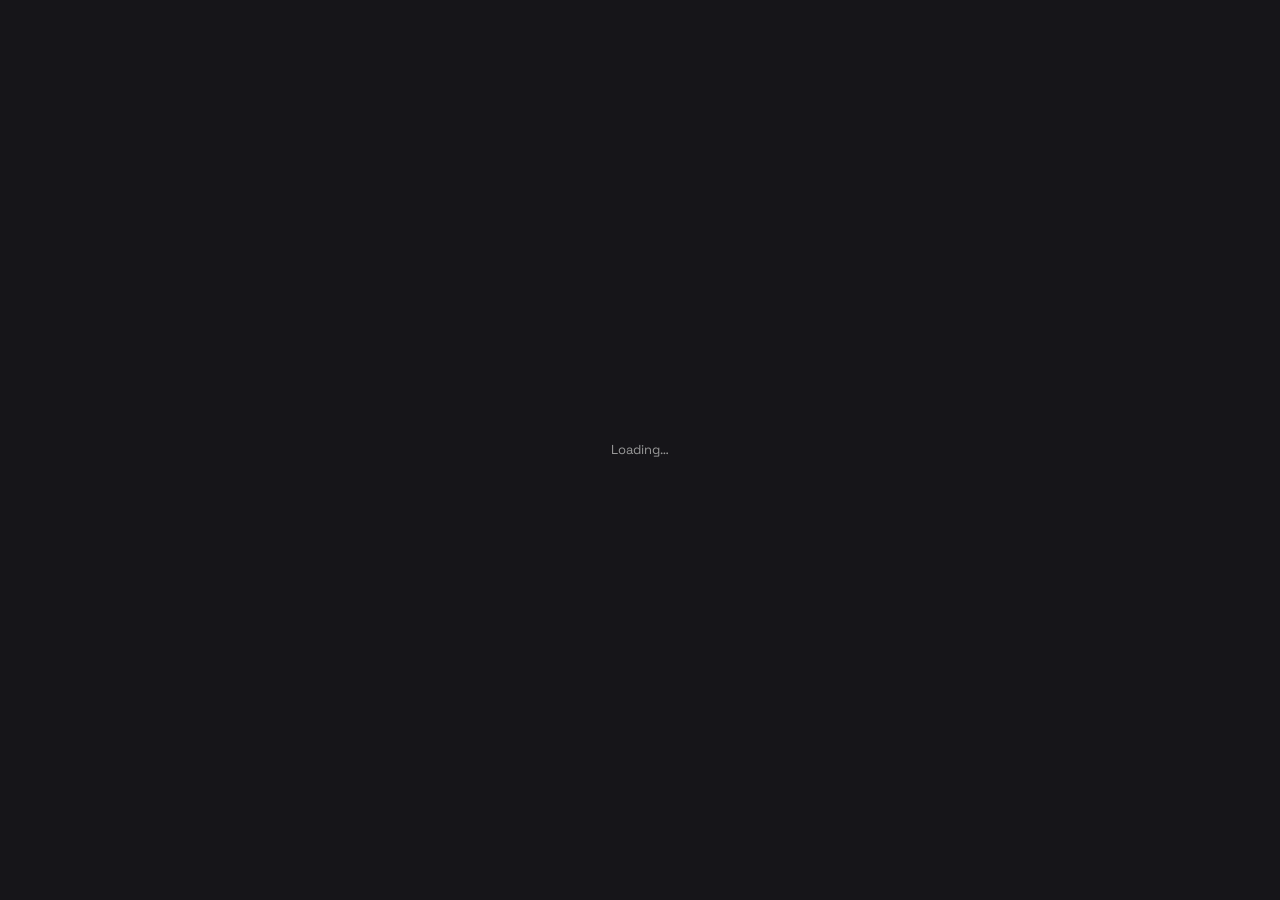
==== commit 5d668c15: "deploy: Manifest (LOT Monorepo) legendlot/throttle@378c9d1f038a53130644109f00def9026d6898c8" ====
--- a/404/index.html
+++ b/404/index.html
@@ -1 +1 @@
-<!DOCTYPE html><html lang="en"><head><meta charSet="utf-8"/><meta name="viewport" content="width=device-width, initial-scale=1, viewport-fit=cover"/><link rel="stylesheet" href="/_next/static/css/3c472f9e86df752d.css" data-precedence="next"/><link rel="preload" as="script" fetchPriority="low" href="/_next/static/chunks/webpack-c105cf7135d99ba2.js"/><script src="/_next/static/chunks/1dd3208c-9cef42718e0371bf.js" async=""></script><script src="/_next/static/chunks/528-509a2aeec60a1d0c.js" async=""></script><script src="/_next/static/chunks/main-app-9d0eabf40fed035d.js" async=""></script><script src="/_next/static/chunks/app/not-found-959b89a02705f97d.js" async=""></script><script src="/_next/static/chunks/75504863-614172dee920fc05.js" async=""></script><script src="/_next/static/chunks/403-1b80f026092dc0fd.js" async=""></script><script src="/_next/static/chunks/486-5356e2679753fd13.js" async=""></script><script src="/_next/static/chunks/364-cd1a626f77b3f52c.js" async=""></script><script src="/_next/static/chunks/app/layout-9178a70c51676301.js" async=""></script><meta name="robots" content="noindex"/><link rel="preconnect" href="https://fonts.googleapis.com"/><link rel="preconnect" href="https://fonts.gstatic.com" crossorigin="anonymous"/><link rel="icon" type="image/svg+xml" href="/favicon.svg"/><link rel="icon" href="/favicon.png" sizes="any"/><link rel="apple-touch-icon" href="/apple-touch-icon.png"/><meta name="theme-color" content="#161519"/><title>Manifest · China Imports</title><link rel="manifest" href="/manifest.json" crossorigin="use-credentials"/><link rel="stylesheet" href="https://fonts.googleapis.com/css2?family=Space+Grotesk:wght@400;500;600;700&amp;family=JetBrains+Mono:wght@400;500;600;700&amp;display=swap"/><script src="/_next/static/chunks/polyfills-42372ed130431b0a.js" noModule=""></script></head><body><div style="position:fixed;top:16px;right:16px;z-index:9999;display:flex;flex-direction:column;gap:8px"></div><script src="/_next/static/chunks/webpack-c105cf7135d99ba2.js" async=""></script><script>(self.__next_f=self.__next_f||[]).push([0]);self.__next_f.push([2,null])</script><script>self.__next_f.push([1,"1:HL[\"/_next/static/css/3c472f9e86df752d.css\",\"style\"]\n"])</script><script>self.__next_f.push([1,"2:I[1815,[],\"\"]\n4:I[5428,[],\"ClientPageRoot\"]\n5:I[1297,[\"160\",\"static/chunks/app/not-found-959b89a02705f97d.js\"],\"default\",1]\n6:I[5092,[],\"\"]\n7:I[2023,[],\"\"]\n8:I[7133,[\"93\",\"static/chunks/75504863-614172dee920fc05.js\",\"403\",\"static/chunks/403-1b80f026092dc0fd.js\",\"486\",\"static/chunks/486-5356e2679753fd13.js\",\"364\",\"static/chunks/364-cd1a626f77b3f52c.js\",\"185\",\"static/chunks/app/layout-9178a70c51676301.js\"],\"AuthProvider\"]\n9:I[2900,[\"93\",\"static/chunks/75504863-614172dee920fc05.js\",\"403\",\"static/chunks/403-1b80f026092dc0fd.js\",\"486\",\"static/chunks/486-5356e2679753fd13.js\",\"364\",\"static/chunks/364-cd1a626f77b3f52c.js\",\"185\",\"static/chunks/app/layout-9178a70c51676301.js\"],\"ToastProvider\"]\na:I[1297,[\"160\",\"static/chunks/app/not-found-959b89a02705f97d.js\"],\"default\"]\nc:I[1584,[],\"\"]\nd:[]\n"])</script><script>self.__next_f.push([1,"0:[\"$\",\"$L2\",null,{\"buildId\":\"A24aCSRpoifv4CF_p1mAN\",\"assetPrefix\":\"\",\"urlParts\":[\"\",\"_not-found\",\"\"],\"initialTree\":[\"\",{\"children\":[\"/_not-found\",{\"children\":[\"__PAGE__\",{}]}]},\"$undefined\",\"$undefined\",true],\"initialSeedData\":[\"\",{\"children\":[\"/_not-found\",{\"children\":[\"__PAGE__\",{},[[\"$L3\",[\"$\",\"$L4\",null,{\"props\":{\"params\":{},\"searchParams\":{}},\"Component\":\"$5\"}],null],null],null]},[null,[\"$\",\"$L6\",null,{\"parallelRouterKey\":\"children\",\"segmentPath\":[\"children\",\"/_not-found\",\"children\"],\"error\":\"$undefined\",\"errorStyles\":\"$undefined\",\"errorScripts\":\"$undefined\",\"template\":[\"$\",\"$L7\",null,{}],\"templateStyles\":\"$undefined\",\"templateScripts\":\"$undefined\",\"notFound\":\"$undefined\",\"notFoundStyles\":\"$undefined\"}]],null]},[[[[\"$\",\"link\",\"0\",{\"rel\":\"stylesheet\",\"href\":\"/_next/static/css/3c472f9e86df752d.css\",\"precedence\":\"next\",\"crossOrigin\":\"$undefined\"}]],[\"$\",\"html\",null,{\"lang\":\"en\",\"children\":[[\"$\",\"head\",null,{\"children\":[[\"$\",\"link\",null,{\"rel\":\"preconnect\",\"href\":\"https://fonts.googleapis.com\"}],[\"$\",\"link\",null,{\"rel\":\"preconnect\",\"href\":\"https://fonts.gstatic.com\",\"crossOrigin\":\"anonymous\"}],[\"$\",\"link\",null,{\"rel\":\"stylesheet\",\"href\":\"https://fonts.googleapis.com/css2?family=Space+Grotesk:wght@400;500;600;700\u0026family=JetBrains+Mono:wght@400;500;600;700\u0026display=swap\"}],[\"$\",\"link\",null,{\"rel\":\"icon\",\"type\":\"image/svg+xml\",\"href\":\"/favicon.svg\"}],[\"$\",\"link\",null,{\"rel\":\"icon\",\"href\":\"/favicon.png\",\"sizes\":\"any\"}],[\"$\",\"link\",null,{\"rel\":\"apple-touch-icon\",\"href\":\"/apple-touch-icon.png\"}]]}],[\"$\",\"body\",null,{\"children\":[\"$\",\"$L8\",null,{\"workerUrl\":\"https://manifestops.afshaan.workers.dev\",\"pingAction\":\"getMe\",\"children\":[\"$\",\"$L9\",null,{\"children\":[\"$\",\"$L6\",null,{\"parallelRouterKey\":\"children\",\"segmentPath\":[\"children\"],\"error\":\"$undefined\",\"errorStyles\":\"$undefined\",\"errorScripts\":\"$undefined\",\"template\":[\"$\",\"$L7\",null,{}],\"templateStyles\":\"$undefined\",\"templateScripts\":\"$undefined\",\"notFound\":[\"$\",\"$La\",null,{}],\"notFoundStyles\":[]}]}]}]}]]}]],null],null],\"couldBeIntercepted\":false,\"initialHead\":[[\"$\",\"meta\",null,{\"name\":\"robots\",\"content\":\"noindex\"}],\"$Lb\"],\"globalErrorComponent\":\"$c\",\"missingSlots\":\"$Wd\"}]\n"])</script><script>self.__next_f.push([1,"b:[[\"$\",\"meta\",\"0\",{\"name\":\"viewport\",\"content\":\"width=device-width, initial-scale=1, viewport-fit=cover\"}],[\"$\",\"meta\",\"1\",{\"name\":\"theme-color\",\"content\":\"#161519\"}],[\"$\",\"meta\",\"2\",{\"charSet\":\"utf-8\"}],[\"$\",\"title\",\"3\",{\"children\":\"Manifest · China Imports\"}],[\"$\",\"link\",\"4\",{\"rel\":\"manifest\",\"href\":\"/manifest.json\",\"crossOrigin\":\"use-credentials\"}]]\n3:null\n"])</script></body></html>+<!DOCTYPE html><html lang="en"><head><meta charSet="utf-8"/><meta name="viewport" content="width=device-width, initial-scale=1, viewport-fit=cover"/><link rel="stylesheet" href="/_next/static/css/3c472f9e86df752d.css" data-precedence="next"/><link rel="preload" as="script" fetchPriority="low" href="/_next/static/chunks/webpack-c105cf7135d99ba2.js"/><script src="/_next/static/chunks/1dd3208c-9cef42718e0371bf.js" async=""></script><script src="/_next/static/chunks/528-509a2aeec60a1d0c.js" async=""></script><script src="/_next/static/chunks/main-app-9d0eabf40fed035d.js" async=""></script><script src="/_next/static/chunks/app/not-found-959b89a02705f97d.js" async=""></script><script src="/_next/static/chunks/75504863-614172dee920fc05.js" async=""></script><script src="/_next/static/chunks/403-1b80f026092dc0fd.js" async=""></script><script src="/_next/static/chunks/486-5356e2679753fd13.js" async=""></script><script src="/_next/static/chunks/364-cd1a626f77b3f52c.js" async=""></script><script src="/_next/static/chunks/app/layout-9178a70c51676301.js" async=""></script><meta name="robots" content="noindex"/><link rel="preconnect" href="https://fonts.googleapis.com"/><link rel="preconnect" href="https://fonts.gstatic.com" crossorigin="anonymous"/><link rel="icon" type="image/svg+xml" href="/favicon.svg"/><link rel="icon" href="/favicon.png" sizes="any"/><link rel="apple-touch-icon" href="/apple-touch-icon.png"/><meta name="theme-color" content="#161519"/><title>Manifest · China Imports</title><link rel="manifest" href="/manifest.json" crossorigin="use-credentials"/><link rel="stylesheet" href="https://fonts.googleapis.com/css2?family=Space+Grotesk:wght@400;500;600;700&amp;family=JetBrains+Mono:wght@400;500;600;700&amp;display=swap"/><script src="/_next/static/chunks/polyfills-42372ed130431b0a.js" noModule=""></script></head><body><div style="position:fixed;top:16px;right:16px;z-index:9999;display:flex;flex-direction:column;gap:8px"></div><script src="/_next/static/chunks/webpack-c105cf7135d99ba2.js" async=""></script><script>(self.__next_f=self.__next_f||[]).push([0]);self.__next_f.push([2,null])</script><script>self.__next_f.push([1,"1:HL[\"/_next/static/css/3c472f9e86df752d.css\",\"style\"]\n"])</script><script>self.__next_f.push([1,"2:I[1815,[],\"\"]\n4:I[5428,[],\"ClientPageRoot\"]\n5:I[1297,[\"160\",\"static/chunks/app/not-found-959b89a02705f97d.js\"],\"default\",1]\n6:I[5092,[],\"\"]\n7:I[2023,[],\"\"]\n8:I[7133,[\"93\",\"static/chunks/75504863-614172dee920fc05.js\",\"403\",\"static/chunks/403-1b80f026092dc0fd.js\",\"486\",\"static/chunks/486-5356e2679753fd13.js\",\"364\",\"static/chunks/364-cd1a626f77b3f52c.js\",\"185\",\"static/chunks/app/layout-9178a70c51676301.js\"],\"AuthProvider\"]\n9:I[2900,[\"93\",\"static/chunks/75504863-614172dee920fc05.js\",\"403\",\"static/chunks/403-1b80f026092dc0fd.js\",\"486\",\"static/chunks/486-5356e2679753fd13.js\",\"364\",\"static/chunks/364-cd1a626f77b3f52c.js\",\"185\",\"static/chunks/app/layout-9178a70c51676301.js\"],\"ToastProvider\"]\na:I[1297,[\"160\",\"static/chunks/app/not-found-959b89a02705f97d.js\"],\"default\"]\nc:I[1584,[],\"\"]\nd:[]\n"])</script><script>self.__next_f.push([1,"0:[\"$\",\"$L2\",null,{\"buildId\":\"KG1Qhd5lR9YNTir2GKGVC\",\"assetPrefix\":\"\",\"urlParts\":[\"\",\"_not-found\",\"\"],\"initialTree\":[\"\",{\"children\":[\"/_not-found\",{\"children\":[\"__PAGE__\",{}]}]},\"$undefined\",\"$undefined\",true],\"initialSeedData\":[\"\",{\"children\":[\"/_not-found\",{\"children\":[\"__PAGE__\",{},[[\"$L3\",[\"$\",\"$L4\",null,{\"props\":{\"params\":{},\"searchParams\":{}},\"Component\":\"$5\"}],null],null],null]},[null,[\"$\",\"$L6\",null,{\"parallelRouterKey\":\"children\",\"segmentPath\":[\"children\",\"/_not-found\",\"children\"],\"error\":\"$undefined\",\"errorStyles\":\"$undefined\",\"errorScripts\":\"$undefined\",\"template\":[\"$\",\"$L7\",null,{}],\"templateStyles\":\"$undefined\",\"templateScripts\":\"$undefined\",\"notFound\":\"$undefined\",\"notFoundStyles\":\"$undefined\"}]],null]},[[[[\"$\",\"link\",\"0\",{\"rel\":\"stylesheet\",\"href\":\"/_next/static/css/3c472f9e86df752d.css\",\"precedence\":\"next\",\"crossOrigin\":\"$undefined\"}]],[\"$\",\"html\",null,{\"lang\":\"en\",\"children\":[[\"$\",\"head\",null,{\"children\":[[\"$\",\"link\",null,{\"rel\":\"preconnect\",\"href\":\"https://fonts.googleapis.com\"}],[\"$\",\"link\",null,{\"rel\":\"preconnect\",\"href\":\"https://fonts.gstatic.com\",\"crossOrigin\":\"anonymous\"}],[\"$\",\"link\",null,{\"rel\":\"stylesheet\",\"href\":\"https://fonts.googleapis.com/css2?family=Space+Grotesk:wght@400;500;600;700\u0026family=JetBrains+Mono:wght@400;500;600;700\u0026display=swap\"}],[\"$\",\"link\",null,{\"rel\":\"icon\",\"type\":\"image/svg+xml\",\"href\":\"/favicon.svg\"}],[\"$\",\"link\",null,{\"rel\":\"icon\",\"href\":\"/favicon.png\",\"sizes\":\"any\"}],[\"$\",\"link\",null,{\"rel\":\"apple-touch-icon\",\"href\":\"/apple-touch-icon.png\"}]]}],[\"$\",\"body\",null,{\"children\":[\"$\",\"$L8\",null,{\"workerUrl\":\"https://manifestops.afshaan.workers.dev\",\"pingAction\":\"getMe\",\"children\":[\"$\",\"$L9\",null,{\"children\":[\"$\",\"$L6\",null,{\"parallelRouterKey\":\"children\",\"segmentPath\":[\"children\"],\"error\":\"$undefined\",\"errorStyles\":\"$undefined\",\"errorScripts\":\"$undefined\",\"template\":[\"$\",\"$L7\",null,{}],\"templateStyles\":\"$undefined\",\"templateScripts\":\"$undefined\",\"notFound\":[\"$\",\"$La\",null,{}],\"notFoundStyles\":[]}]}]}]}]]}]],null],null],\"couldBeIntercepted\":false,\"initialHead\":[[\"$\",\"meta\",null,{\"name\":\"robots\",\"content\":\"noindex\"}],\"$Lb\"],\"globalErrorComponent\":\"$c\",\"missingSlots\":\"$Wd\"}]\n"])</script><script>self.__next_f.push([1,"b:[[\"$\",\"meta\",\"0\",{\"name\":\"viewport\",\"content\":\"width=device-width, initial-scale=1, viewport-fit=cover\"}],[\"$\",\"meta\",\"1\",{\"name\":\"theme-color\",\"content\":\"#161519\"}],[\"$\",\"meta\",\"2\",{\"charSet\":\"utf-8\"}],[\"$\",\"title\",\"3\",{\"children\":\"Manifest · China Imports\"}],[\"$\",\"link\",\"4\",{\"rel\":\"manifest\",\"href\":\"/manifest.json\",\"crossOrigin\":\"use-credentials\"}]]\n3:null\n"])</script></body></html>
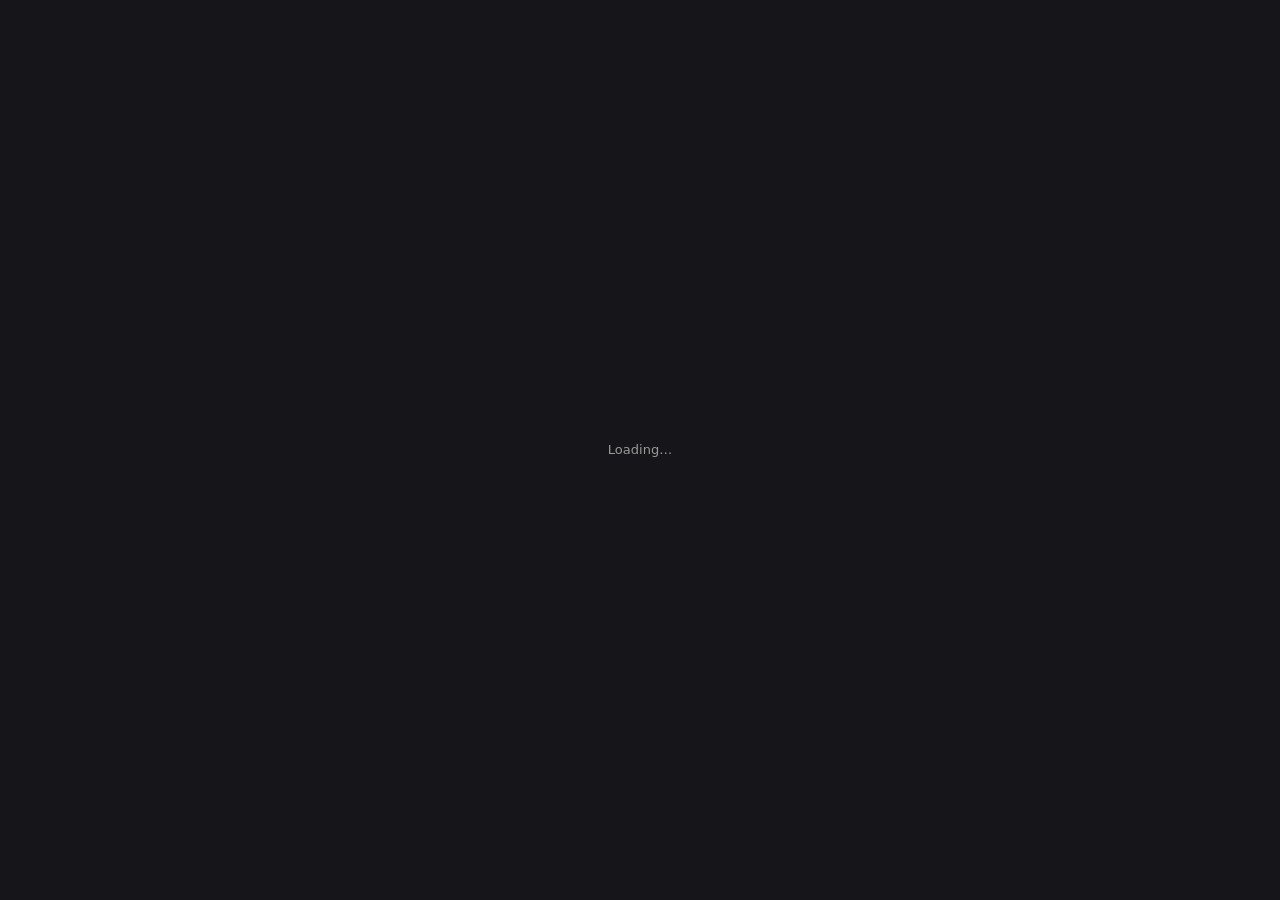
==== commit 9f1aea5c: "deploy: Manifest (LOT Monorepo) legendlot/throttle@6199d1c4a35e4ef21f86e7b04263ea28297bc7fb" ====
--- a/404/index.html
+++ b/404/index.html
@@ -1 +1 @@
-<!DOCTYPE html><html lang="en"><head><meta charSet="utf-8"/><meta name="viewport" content="width=device-width, initial-scale=1, viewport-fit=cover"/><link rel="stylesheet" href="/_next/static/css/3c472f9e86df752d.css" data-precedence="next"/><link rel="preload" as="script" fetchPriority="low" href="/_next/static/chunks/webpack-c105cf7135d99ba2.js"/><script src="/_next/static/chunks/1dd3208c-9cef42718e0371bf.js" async=""></script><script src="/_next/static/chunks/528-509a2aeec60a1d0c.js" async=""></script><script src="/_next/static/chunks/main-app-9d0eabf40fed035d.js" async=""></script><script src="/_next/static/chunks/app/not-found-959b89a02705f97d.js" async=""></script><script src="/_next/static/chunks/75504863-614172dee920fc05.js" async=""></script><script src="/_next/static/chunks/403-1b80f026092dc0fd.js" async=""></script><script src="/_next/static/chunks/486-5356e2679753fd13.js" async=""></script><script src="/_next/static/chunks/364-cd1a626f77b3f52c.js" async=""></script><script src="/_next/static/chunks/app/layout-9178a70c51676301.js" async=""></script><meta name="robots" content="noindex"/><link rel="preconnect" href="https://fonts.googleapis.com"/><link rel="preconnect" href="https://fonts.gstatic.com" crossorigin="anonymous"/><link rel="icon" type="image/svg+xml" href="/favicon.svg"/><link rel="icon" href="/favicon.png" sizes="any"/><link rel="apple-touch-icon" href="/apple-touch-icon.png"/><meta name="theme-color" content="#161519"/><title>Manifest · China Imports</title><link rel="manifest" href="/manifest.json" crossorigin="use-credentials"/><link rel="stylesheet" href="https://fonts.googleapis.com/css2?family=Space+Grotesk:wght@400;500;600;700&amp;family=JetBrains+Mono:wght@400;500;600;700&amp;display=swap"/><script src="/_next/static/chunks/polyfills-42372ed130431b0a.js" noModule=""></script></head><body><div style="position:fixed;top:16px;right:16px;z-index:9999;display:flex;flex-direction:column;gap:8px"></div><script src="/_next/static/chunks/webpack-c105cf7135d99ba2.js" async=""></script><script>(self.__next_f=self.__next_f||[]).push([0]);self.__next_f.push([2,null])</script><script>self.__next_f.push([1,"1:HL[\"/_next/static/css/3c472f9e86df752d.css\",\"style\"]\n"])</script><script>self.__next_f.push([1,"2:I[1815,[],\"\"]\n4:I[5428,[],\"ClientPageRoot\"]\n5:I[1297,[\"160\",\"static/chunks/app/not-found-959b89a02705f97d.js\"],\"default\",1]\n6:I[5092,[],\"\"]\n7:I[2023,[],\"\"]\n8:I[7133,[\"93\",\"static/chunks/75504863-614172dee920fc05.js\",\"403\",\"static/chunks/403-1b80f026092dc0fd.js\",\"486\",\"static/chunks/486-5356e2679753fd13.js\",\"364\",\"static/chunks/364-cd1a626f77b3f52c.js\",\"185\",\"static/chunks/app/layout-9178a70c51676301.js\"],\"AuthProvider\"]\n9:I[2900,[\"93\",\"static/chunks/75504863-614172dee920fc05.js\",\"403\",\"static/chunks/403-1b80f026092dc0fd.js\",\"486\",\"static/chunks/486-5356e2679753fd13.js\",\"364\",\"static/chunks/364-cd1a626f77b3f52c.js\",\"185\",\"static/chunks/app/layout-9178a70c51676301.js\"],\"ToastProvider\"]\na:I[1297,[\"160\",\"static/chunks/app/not-found-959b89a02705f97d.js\"],\"default\"]\nc:I[1584,[],\"\"]\nd:[]\n"])</script><script>self.__next_f.push([1,"0:[\"$\",\"$L2\",null,{\"buildId\":\"KG1Qhd5lR9YNTir2GKGVC\",\"assetPrefix\":\"\",\"urlParts\":[\"\",\"_not-found\",\"\"],\"initialTree\":[\"\",{\"children\":[\"/_not-found\",{\"children\":[\"__PAGE__\",{}]}]},\"$undefined\",\"$undefined\",true],\"initialSeedData\":[\"\",{\"children\":[\"/_not-found\",{\"children\":[\"__PAGE__\",{},[[\"$L3\",[\"$\",\"$L4\",null,{\"props\":{\"params\":{},\"searchParams\":{}},\"Component\":\"$5\"}],null],null],null]},[null,[\"$\",\"$L6\",null,{\"parallelRouterKey\":\"children\",\"segmentPath\":[\"children\",\"/_not-found\",\"children\"],\"error\":\"$undefined\",\"errorStyles\":\"$undefined\",\"errorScripts\":\"$undefined\",\"template\":[\"$\",\"$L7\",null,{}],\"templateStyles\":\"$undefined\",\"templateScripts\":\"$undefined\",\"notFound\":\"$undefined\",\"notFoundStyles\":\"$undefined\"}]],null]},[[[[\"$\",\"link\",\"0\",{\"rel\":\"stylesheet\",\"href\":\"/_next/static/css/3c472f9e86df752d.css\",\"precedence\":\"next\",\"crossOrigin\":\"$undefined\"}]],[\"$\",\"html\",null,{\"lang\":\"en\",\"children\":[[\"$\",\"head\",null,{\"children\":[[\"$\",\"link\",null,{\"rel\":\"preconnect\",\"href\":\"https://fonts.googleapis.com\"}],[\"$\",\"link\",null,{\"rel\":\"preconnect\",\"href\":\"https://fonts.gstatic.com\",\"crossOrigin\":\"anonymous\"}],[\"$\",\"link\",null,{\"rel\":\"stylesheet\",\"href\":\"https://fonts.googleapis.com/css2?family=Space+Grotesk:wght@400;500;600;700\u0026family=JetBrains+Mono:wght@400;500;600;700\u0026display=swap\"}],[\"$\",\"link\",null,{\"rel\":\"icon\",\"type\":\"image/svg+xml\",\"href\":\"/favicon.svg\"}],[\"$\",\"link\",null,{\"rel\":\"icon\",\"href\":\"/favicon.png\",\"sizes\":\"any\"}],[\"$\",\"link\",null,{\"rel\":\"apple-touch-icon\",\"href\":\"/apple-touch-icon.png\"}]]}],[\"$\",\"body\",null,{\"children\":[\"$\",\"$L8\",null,{\"workerUrl\":\"https://manifestops.afshaan.workers.dev\",\"pingAction\":\"getMe\",\"children\":[\"$\",\"$L9\",null,{\"children\":[\"$\",\"$L6\",null,{\"parallelRouterKey\":\"children\",\"segmentPath\":[\"children\"],\"error\":\"$undefined\",\"errorStyles\":\"$undefined\",\"errorScripts\":\"$undefined\",\"template\":[\"$\",\"$L7\",null,{}],\"templateStyles\":\"$undefined\",\"templateScripts\":\"$undefined\",\"notFound\":[\"$\",\"$La\",null,{}],\"notFoundStyles\":[]}]}]}]}]]}]],null],null],\"couldBeIntercepted\":false,\"initialHead\":[[\"$\",\"meta\",null,{\"name\":\"robots\",\"content\":\"noindex\"}],\"$Lb\"],\"globalErrorComponent\":\"$c\",\"missingSlots\":\"$Wd\"}]\n"])</script><script>self.__next_f.push([1,"b:[[\"$\",\"meta\",\"0\",{\"name\":\"viewport\",\"content\":\"width=device-width, initial-scale=1, viewport-fit=cover\"}],[\"$\",\"meta\",\"1\",{\"name\":\"theme-color\",\"content\":\"#161519\"}],[\"$\",\"meta\",\"2\",{\"charSet\":\"utf-8\"}],[\"$\",\"title\",\"3\",{\"children\":\"Manifest · China Imports\"}],[\"$\",\"link\",\"4\",{\"rel\":\"manifest\",\"href\":\"/manifest.json\",\"crossOrigin\":\"use-credentials\"}]]\n3:null\n"])</script></body></html>+<!DOCTYPE html><html lang="en"><head><meta charSet="utf-8"/><meta name="viewport" content="width=device-width, initial-scale=1, viewport-fit=cover"/><link rel="stylesheet" href="/_next/static/css/3c472f9e86df752d.css" data-precedence="next"/><link rel="preload" as="script" fetchPriority="low" href="/_next/static/chunks/webpack-c105cf7135d99ba2.js"/><script src="/_next/static/chunks/1dd3208c-9cef42718e0371bf.js" async=""></script><script src="/_next/static/chunks/528-509a2aeec60a1d0c.js" async=""></script><script src="/_next/static/chunks/main-app-9d0eabf40fed035d.js" async=""></script><script src="/_next/static/chunks/app/not-found-959b89a02705f97d.js" async=""></script><script src="/_next/static/chunks/75504863-614172dee920fc05.js" async=""></script><script src="/_next/static/chunks/403-1b80f026092dc0fd.js" async=""></script><script src="/_next/static/chunks/486-5356e2679753fd13.js" async=""></script><script src="/_next/static/chunks/364-cd1a626f77b3f52c.js" async=""></script><script src="/_next/static/chunks/app/layout-9178a70c51676301.js" async=""></script><meta name="robots" content="noindex"/><link rel="preconnect" href="https://fonts.googleapis.com"/><link rel="preconnect" href="https://fonts.gstatic.com" crossorigin="anonymous"/><link rel="icon" type="image/svg+xml" href="/favicon.svg"/><link rel="icon" href="/favicon.png" sizes="any"/><link rel="apple-touch-icon" href="/apple-touch-icon.png"/><meta name="theme-color" content="#161519"/><title>Manifest · China Imports</title><link rel="manifest" href="/manifest.json" crossorigin="use-credentials"/><link rel="stylesheet" href="https://fonts.googleapis.com/css2?family=Space+Grotesk:wght@400;500;600;700&amp;family=JetBrains+Mono:wght@400;500;600;700&amp;display=swap"/><script src="/_next/static/chunks/polyfills-42372ed130431b0a.js" noModule=""></script></head><body><div style="position:fixed;top:16px;right:16px;z-index:9999;display:flex;flex-direction:column;gap:8px"></div><script src="/_next/static/chunks/webpack-c105cf7135d99ba2.js" async=""></script><script>(self.__next_f=self.__next_f||[]).push([0]);self.__next_f.push([2,null])</script><script>self.__next_f.push([1,"1:HL[\"/_next/static/css/3c472f9e86df752d.css\",\"style\"]\n"])</script><script>self.__next_f.push([1,"2:I[1815,[],\"\"]\n4:I[5428,[],\"ClientPageRoot\"]\n5:I[1297,[\"160\",\"static/chunks/app/not-found-959b89a02705f97d.js\"],\"default\",1]\n6:I[5092,[],\"\"]\n7:I[2023,[],\"\"]\n8:I[7133,[\"93\",\"static/chunks/75504863-614172dee920fc05.js\",\"403\",\"static/chunks/403-1b80f026092dc0fd.js\",\"486\",\"static/chunks/486-5356e2679753fd13.js\",\"364\",\"static/chunks/364-cd1a626f77b3f52c.js\",\"185\",\"static/chunks/app/layout-9178a70c51676301.js\"],\"AuthProvider\"]\n9:I[2900,[\"93\",\"static/chunks/75504863-614172dee920fc05.js\",\"403\",\"static/chunks/403-1b80f026092dc0fd.js\",\"486\",\"static/chunks/486-5356e2679753fd13.js\",\"364\",\"static/chunks/364-cd1a626f77b3f52c.js\",\"185\",\"static/chunks/app/layout-9178a70c51676301.js\"],\"ToastProvider\"]\na:I[1297,[\"160\",\"static/chunks/app/not-found-959b89a02705f97d.js\"],\"default\"]\nc:I[1584,[],\"\"]\nd:[]\n"])</script><script>self.__next_f.push([1,"0:[\"$\",\"$L2\",null,{\"buildId\":\"6KxBBdzqHOyAyUCQjpw54\",\"assetPrefix\":\"\",\"urlParts\":[\"\",\"_not-found\",\"\"],\"initialTree\":[\"\",{\"children\":[\"/_not-found\",{\"children\":[\"__PAGE__\",{}]}]},\"$undefined\",\"$undefined\",true],\"initialSeedData\":[\"\",{\"children\":[\"/_not-found\",{\"children\":[\"__PAGE__\",{},[[\"$L3\",[\"$\",\"$L4\",null,{\"props\":{\"params\":{},\"searchParams\":{}},\"Component\":\"$5\"}],null],null],null]},[null,[\"$\",\"$L6\",null,{\"parallelRouterKey\":\"children\",\"segmentPath\":[\"children\",\"/_not-found\",\"children\"],\"error\":\"$undefined\",\"errorStyles\":\"$undefined\",\"errorScripts\":\"$undefined\",\"template\":[\"$\",\"$L7\",null,{}],\"templateStyles\":\"$undefined\",\"templateScripts\":\"$undefined\",\"notFound\":\"$undefined\",\"notFoundStyles\":\"$undefined\"}]],null]},[[[[\"$\",\"link\",\"0\",{\"rel\":\"stylesheet\",\"href\":\"/_next/static/css/3c472f9e86df752d.css\",\"precedence\":\"next\",\"crossOrigin\":\"$undefined\"}]],[\"$\",\"html\",null,{\"lang\":\"en\",\"children\":[[\"$\",\"head\",null,{\"children\":[[\"$\",\"link\",null,{\"rel\":\"preconnect\",\"href\":\"https://fonts.googleapis.com\"}],[\"$\",\"link\",null,{\"rel\":\"preconnect\",\"href\":\"https://fonts.gstatic.com\",\"crossOrigin\":\"anonymous\"}],[\"$\",\"link\",null,{\"rel\":\"stylesheet\",\"href\":\"https://fonts.googleapis.com/css2?family=Space+Grotesk:wght@400;500;600;700\u0026family=JetBrains+Mono:wght@400;500;600;700\u0026display=swap\"}],[\"$\",\"link\",null,{\"rel\":\"icon\",\"type\":\"image/svg+xml\",\"href\":\"/favicon.svg\"}],[\"$\",\"link\",null,{\"rel\":\"icon\",\"href\":\"/favicon.png\",\"sizes\":\"any\"}],[\"$\",\"link\",null,{\"rel\":\"apple-touch-icon\",\"href\":\"/apple-touch-icon.png\"}]]}],[\"$\",\"body\",null,{\"children\":[\"$\",\"$L8\",null,{\"workerUrl\":\"https://manifestops.afshaan.workers.dev\",\"pingAction\":\"getMe\",\"children\":[\"$\",\"$L9\",null,{\"children\":[\"$\",\"$L6\",null,{\"parallelRouterKey\":\"children\",\"segmentPath\":[\"children\"],\"error\":\"$undefined\",\"errorStyles\":\"$undefined\",\"errorScripts\":\"$undefined\",\"template\":[\"$\",\"$L7\",null,{}],\"templateStyles\":\"$undefined\",\"templateScripts\":\"$undefined\",\"notFound\":[\"$\",\"$La\",null,{}],\"notFoundStyles\":[]}]}]}]}]]}]],null],null],\"couldBeIntercepted\":false,\"initialHead\":[[\"$\",\"meta\",null,{\"name\":\"robots\",\"content\":\"noindex\"}],\"$Lb\"],\"globalErrorComponent\":\"$c\",\"missingSlots\":\"$Wd\"}]\n"])</script><script>self.__next_f.push([1,"b:[[\"$\",\"meta\",\"0\",{\"name\":\"viewport\",\"content\":\"width=device-width, initial-scale=1, viewport-fit=cover\"}],[\"$\",\"meta\",\"1\",{\"name\":\"theme-color\",\"content\":\"#161519\"}],[\"$\",\"meta\",\"2\",{\"charSet\":\"utf-8\"}],[\"$\",\"title\",\"3\",{\"children\":\"Manifest · China Imports\"}],[\"$\",\"link\",\"4\",{\"rel\":\"manifest\",\"href\":\"/manifest.json\",\"crossOrigin\":\"use-credentials\"}]]\n3:null\n"])</script></body></html>
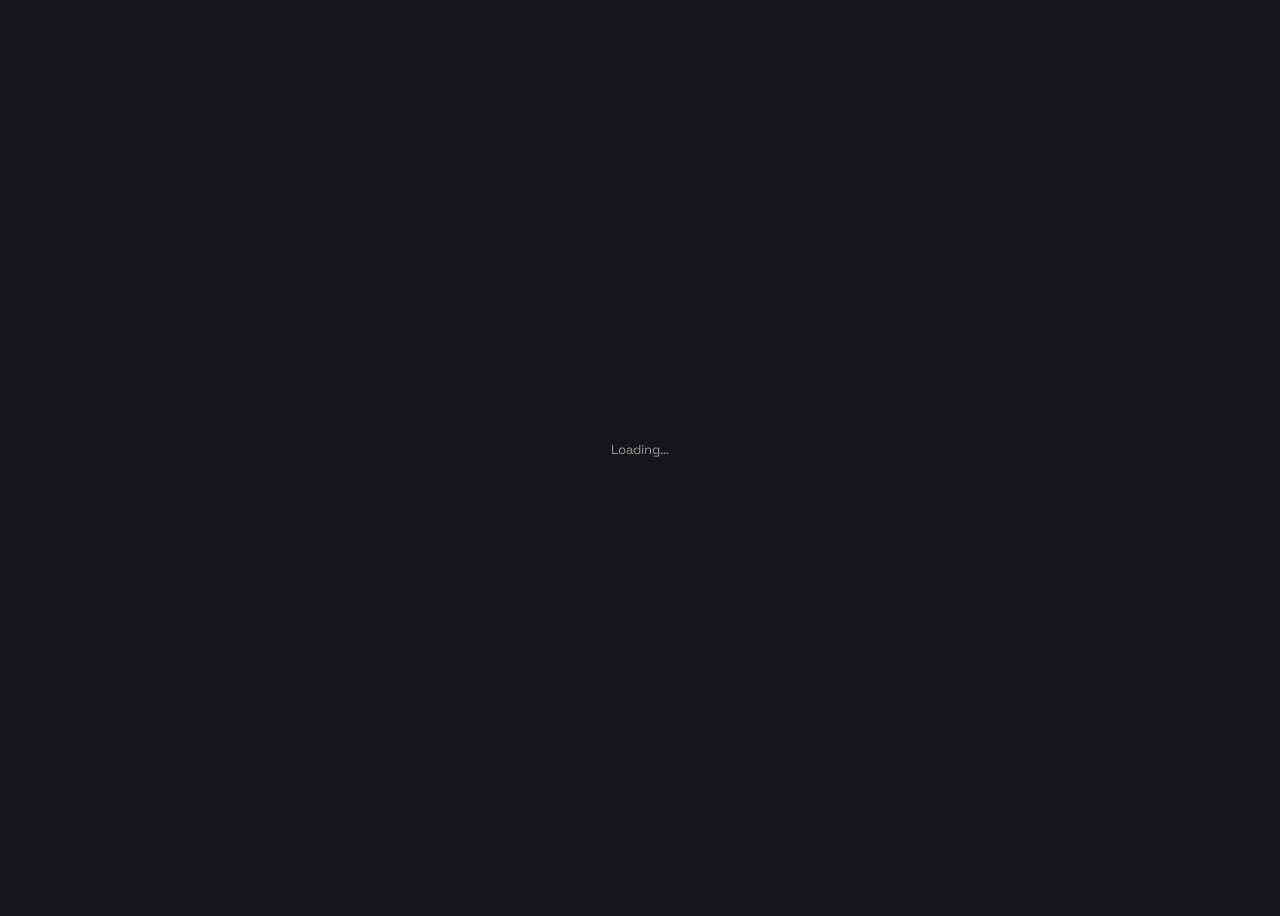
==== commit 76742ea8: "deploy: Manifest (LOT Monorepo) legendlot/throttle@9528397ff51536907ffab3a4846444ca34c96ebe" ====
--- a/404/index.html
+++ b/404/index.html
@@ -1 +1 @@
-<!DOCTYPE html><html lang="en"><head><meta charSet="utf-8"/><meta name="viewport" content="width=device-width, initial-scale=1, viewport-fit=cover"/><link rel="stylesheet" href="/_next/static/css/3c472f9e86df752d.css" data-precedence="next"/><link rel="preload" as="script" fetchPriority="low" href="/_next/static/chunks/webpack-c105cf7135d99ba2.js"/><script src="/_next/static/chunks/1dd3208c-9cef42718e0371bf.js" async=""></script><script src="/_next/static/chunks/528-509a2aeec60a1d0c.js" async=""></script><script src="/_next/static/chunks/main-app-9d0eabf40fed035d.js" async=""></script><script src="/_next/static/chunks/app/not-found-959b89a02705f97d.js" async=""></script><script src="/_next/static/chunks/75504863-614172dee920fc05.js" async=""></script><script src="/_next/static/chunks/403-1b80f026092dc0fd.js" async=""></script><script src="/_next/static/chunks/486-5356e2679753fd13.js" async=""></script><script src="/_next/static/chunks/364-cd1a626f77b3f52c.js" async=""></script><script src="/_next/static/chunks/app/layout-9178a70c51676301.js" async=""></script><meta name="robots" content="noindex"/><link rel="preconnect" href="https://fonts.googleapis.com"/><link rel="preconnect" href="https://fonts.gstatic.com" crossorigin="anonymous"/><link rel="icon" type="image/svg+xml" href="/favicon.svg"/><link rel="icon" href="/favicon.png" sizes="any"/><link rel="apple-touch-icon" href="/apple-touch-icon.png"/><meta name="theme-color" content="#161519"/><title>Manifest · China Imports</title><link rel="manifest" href="/manifest.json" crossorigin="use-credentials"/><link rel="stylesheet" href="https://fonts.googleapis.com/css2?family=Space+Grotesk:wght@400;500;600;700&amp;family=JetBrains+Mono:wght@400;500;600;700&amp;display=swap"/><script src="/_next/static/chunks/polyfills-42372ed130431b0a.js" noModule=""></script></head><body><div style="position:fixed;top:16px;right:16px;z-index:9999;display:flex;flex-direction:column;gap:8px"></div><script src="/_next/static/chunks/webpack-c105cf7135d99ba2.js" async=""></script><script>(self.__next_f=self.__next_f||[]).push([0]);self.__next_f.push([2,null])</script><script>self.__next_f.push([1,"1:HL[\"/_next/static/css/3c472f9e86df752d.css\",\"style\"]\n"])</script><script>self.__next_f.push([1,"2:I[1815,[],\"\"]\n4:I[5428,[],\"ClientPageRoot\"]\n5:I[1297,[\"160\",\"static/chunks/app/not-found-959b89a02705f97d.js\"],\"default\",1]\n6:I[5092,[],\"\"]\n7:I[2023,[],\"\"]\n8:I[7133,[\"93\",\"static/chunks/75504863-614172dee920fc05.js\",\"403\",\"static/chunks/403-1b80f026092dc0fd.js\",\"486\",\"static/chunks/486-5356e2679753fd13.js\",\"364\",\"static/chunks/364-cd1a626f77b3f52c.js\",\"185\",\"static/chunks/app/layout-9178a70c51676301.js\"],\"AuthProvider\"]\n9:I[2900,[\"93\",\"static/chunks/75504863-614172dee920fc05.js\",\"403\",\"static/chunks/403-1b80f026092dc0fd.js\",\"486\",\"static/chunks/486-5356e2679753fd13.js\",\"364\",\"static/chunks/364-cd1a626f77b3f52c.js\",\"185\",\"static/chunks/app/layout-9178a70c51676301.js\"],\"ToastProvider\"]\na:I[1297,[\"160\",\"static/chunks/app/not-found-959b89a02705f97d.js\"],\"default\"]\nc:I[1584,[],\"\"]\nd:[]\n"])</script><script>self.__next_f.push([1,"0:[\"$\",\"$L2\",null,{\"buildId\":\"6KxBBdzqHOyAyUCQjpw54\",\"assetPrefix\":\"\",\"urlParts\":[\"\",\"_not-found\",\"\"],\"initialTree\":[\"\",{\"children\":[\"/_not-found\",{\"children\":[\"__PAGE__\",{}]}]},\"$undefined\",\"$undefined\",true],\"initialSeedData\":[\"\",{\"children\":[\"/_not-found\",{\"children\":[\"__PAGE__\",{},[[\"$L3\",[\"$\",\"$L4\",null,{\"props\":{\"params\":{},\"searchParams\":{}},\"Component\":\"$5\"}],null],null],null]},[null,[\"$\",\"$L6\",null,{\"parallelRouterKey\":\"children\",\"segmentPath\":[\"children\",\"/_not-found\",\"children\"],\"error\":\"$undefined\",\"errorStyles\":\"$undefined\",\"errorScripts\":\"$undefined\",\"template\":[\"$\",\"$L7\",null,{}],\"templateStyles\":\"$undefined\",\"templateScripts\":\"$undefined\",\"notFound\":\"$undefined\",\"notFoundStyles\":\"$undefined\"}]],null]},[[[[\"$\",\"link\",\"0\",{\"rel\":\"stylesheet\",\"href\":\"/_next/static/css/3c472f9e86df752d.css\",\"precedence\":\"next\",\"crossOrigin\":\"$undefined\"}]],[\"$\",\"html\",null,{\"lang\":\"en\",\"children\":[[\"$\",\"head\",null,{\"children\":[[\"$\",\"link\",null,{\"rel\":\"preconnect\",\"href\":\"https://fonts.googleapis.com\"}],[\"$\",\"link\",null,{\"rel\":\"preconnect\",\"href\":\"https://fonts.gstatic.com\",\"crossOrigin\":\"anonymous\"}],[\"$\",\"link\",null,{\"rel\":\"stylesheet\",\"href\":\"https://fonts.googleapis.com/css2?family=Space+Grotesk:wght@400;500;600;700\u0026family=JetBrains+Mono:wght@400;500;600;700\u0026display=swap\"}],[\"$\",\"link\",null,{\"rel\":\"icon\",\"type\":\"image/svg+xml\",\"href\":\"/favicon.svg\"}],[\"$\",\"link\",null,{\"rel\":\"icon\",\"href\":\"/favicon.png\",\"sizes\":\"any\"}],[\"$\",\"link\",null,{\"rel\":\"apple-touch-icon\",\"href\":\"/apple-touch-icon.png\"}]]}],[\"$\",\"body\",null,{\"children\":[\"$\",\"$L8\",null,{\"workerUrl\":\"https://manifestops.afshaan.workers.dev\",\"pingAction\":\"getMe\",\"children\":[\"$\",\"$L9\",null,{\"children\":[\"$\",\"$L6\",null,{\"parallelRouterKey\":\"children\",\"segmentPath\":[\"children\"],\"error\":\"$undefined\",\"errorStyles\":\"$undefined\",\"errorScripts\":\"$undefined\",\"template\":[\"$\",\"$L7\",null,{}],\"templateStyles\":\"$undefined\",\"templateScripts\":\"$undefined\",\"notFound\":[\"$\",\"$La\",null,{}],\"notFoundStyles\":[]}]}]}]}]]}]],null],null],\"couldBeIntercepted\":false,\"initialHead\":[[\"$\",\"meta\",null,{\"name\":\"robots\",\"content\":\"noindex\"}],\"$Lb\"],\"globalErrorComponent\":\"$c\",\"missingSlots\":\"$Wd\"}]\n"])</script><script>self.__next_f.push([1,"b:[[\"$\",\"meta\",\"0\",{\"name\":\"viewport\",\"content\":\"width=device-width, initial-scale=1, viewport-fit=cover\"}],[\"$\",\"meta\",\"1\",{\"name\":\"theme-color\",\"content\":\"#161519\"}],[\"$\",\"meta\",\"2\",{\"charSet\":\"utf-8\"}],[\"$\",\"title\",\"3\",{\"children\":\"Manifest · China Imports\"}],[\"$\",\"link\",\"4\",{\"rel\":\"manifest\",\"href\":\"/manifest.json\",\"crossOrigin\":\"use-credentials\"}]]\n3:null\n"])</script></body></html>+<!DOCTYPE html><html lang="en"><head><meta charSet="utf-8"/><meta name="viewport" content="width=device-width, initial-scale=1, viewport-fit=cover"/><link rel="stylesheet" href="/_next/static/css/3c472f9e86df752d.css" data-precedence="next"/><link rel="preload" as="script" fetchPriority="low" href="/_next/static/chunks/webpack-c105cf7135d99ba2.js"/><script src="/_next/static/chunks/1dd3208c-9cef42718e0371bf.js" async=""></script><script src="/_next/static/chunks/528-509a2aeec60a1d0c.js" async=""></script><script src="/_next/static/chunks/main-app-9d0eabf40fed035d.js" async=""></script><script src="/_next/static/chunks/app/not-found-959b89a02705f97d.js" async=""></script><script src="/_next/static/chunks/75504863-614172dee920fc05.js" async=""></script><script src="/_next/static/chunks/403-1b80f026092dc0fd.js" async=""></script><script src="/_next/static/chunks/486-eba9f93ae33f7b89.js" async=""></script><script src="/_next/static/chunks/724-03b1e4443772a938.js" async=""></script><script src="/_next/static/chunks/app/layout-30857207213d55b3.js" async=""></script><meta name="robots" content="noindex"/><link rel="preconnect" href="https://fonts.googleapis.com"/><link rel="preconnect" href="https://fonts.gstatic.com" crossorigin="anonymous"/><link rel="icon" type="image/svg+xml" href="/favicon.svg"/><link rel="icon" href="/favicon.png" sizes="any"/><link rel="apple-touch-icon" href="/apple-touch-icon.png"/><meta name="theme-color" content="#161519"/><title>Manifest · China Imports</title><link rel="manifest" href="/manifest.json" crossorigin="use-credentials"/><link rel="stylesheet" href="https://fonts.googleapis.com/css2?family=Space+Grotesk:wght@400;500;600;700&amp;family=JetBrains+Mono:wght@400;500;600;700&amp;display=swap"/><script src="/_next/static/chunks/polyfills-42372ed130431b0a.js" noModule=""></script></head><body><div style="position:fixed;top:16px;right:16px;z-index:9999;display:flex;flex-direction:column;gap:8px"></div><script src="/_next/static/chunks/webpack-c105cf7135d99ba2.js" async=""></script><script>(self.__next_f=self.__next_f||[]).push([0]);self.__next_f.push([2,null])</script><script>self.__next_f.push([1,"1:HL[\"/_next/static/css/3c472f9e86df752d.css\",\"style\"]\n"])</script><script>self.__next_f.push([1,"2:I[1815,[],\"\"]\n4:I[5428,[],\"ClientPageRoot\"]\n5:I[1297,[\"160\",\"static/chunks/app/not-found-959b89a02705f97d.js\"],\"default\",1]\n6:I[5092,[],\"\"]\n7:I[2023,[],\"\"]\n8:I[7133,[\"93\",\"static/chunks/75504863-614172dee920fc05.js\",\"403\",\"static/chunks/403-1b80f026092dc0fd.js\",\"486\",\"static/chunks/486-eba9f93ae33f7b89.js\",\"724\",\"static/chunks/724-03b1e4443772a938.js\",\"185\",\"static/chunks/app/layout-30857207213d55b3.js\"],\"AuthProvider\"]\n9:I[2900,[\"93\",\"static/chunks/75504863-614172dee920fc05.js\",\"403\",\"static/chunks/403-1b80f026092dc0fd.js\",\"486\",\"static/chunks/486-eba9f93ae33f7b89.js\",\"724\",\"static/chunks/724-03b1e4443772a938.js\",\"185\",\"static/chunks/app/layout-30857207213d55b3.js\"],\"ToastProvider\"]\na:I[1297,[\"160\",\"static/chunks/app/not-found-959b89a02705f97d.js\"],\"default\"]\nc:I[1584,[],\"\"]\nd:[]\n"])</script><script>self.__next_f.push([1,"0:[\"$\",\"$L2\",null,{\"buildId\":\"gjoQUb6ZukeaL8muGTUKV\",\"assetPrefix\":\"\",\"urlParts\":[\"\",\"_not-found\",\"\"],\"initialTree\":[\"\",{\"children\":[\"/_not-found\",{\"children\":[\"__PAGE__\",{}]}]},\"$undefined\",\"$undefined\",true],\"initialSeedData\":[\"\",{\"children\":[\"/_not-found\",{\"children\":[\"__PAGE__\",{},[[\"$L3\",[\"$\",\"$L4\",null,{\"props\":{\"params\":{},\"searchParams\":{}},\"Component\":\"$5\"}],null],null],null]},[null,[\"$\",\"$L6\",null,{\"parallelRouterKey\":\"children\",\"segmentPath\":[\"children\",\"/_not-found\",\"children\"],\"error\":\"$undefined\",\"errorStyles\":\"$undefined\",\"errorScripts\":\"$undefined\",\"template\":[\"$\",\"$L7\",null,{}],\"templateStyles\":\"$undefined\",\"templateScripts\":\"$undefined\",\"notFound\":\"$undefined\",\"notFoundStyles\":\"$undefined\"}]],null]},[[[[\"$\",\"link\",\"0\",{\"rel\":\"stylesheet\",\"href\":\"/_next/static/css/3c472f9e86df752d.css\",\"precedence\":\"next\",\"crossOrigin\":\"$undefined\"}]],[\"$\",\"html\",null,{\"lang\":\"en\",\"children\":[[\"$\",\"head\",null,{\"children\":[[\"$\",\"link\",null,{\"rel\":\"preconnect\",\"href\":\"https://fonts.googleapis.com\"}],[\"$\",\"link\",null,{\"rel\":\"preconnect\",\"href\":\"https://fonts.gstatic.com\",\"crossOrigin\":\"anonymous\"}],[\"$\",\"link\",null,{\"rel\":\"stylesheet\",\"href\":\"https://fonts.googleapis.com/css2?family=Space+Grotesk:wght@400;500;600;700\u0026family=JetBrains+Mono:wght@400;500;600;700\u0026display=swap\"}],[\"$\",\"link\",null,{\"rel\":\"icon\",\"type\":\"image/svg+xml\",\"href\":\"/favicon.svg\"}],[\"$\",\"link\",null,{\"rel\":\"icon\",\"href\":\"/favicon.png\",\"sizes\":\"any\"}],[\"$\",\"link\",null,{\"rel\":\"apple-touch-icon\",\"href\":\"/apple-touch-icon.png\"}]]}],[\"$\",\"body\",null,{\"children\":[\"$\",\"$L8\",null,{\"workerUrl\":\"https://manifestops.afshaan.workers.dev\",\"pingAction\":\"getMe\",\"children\":[\"$\",\"$L9\",null,{\"children\":[\"$\",\"$L6\",null,{\"parallelRouterKey\":\"children\",\"segmentPath\":[\"children\"],\"error\":\"$undefined\",\"errorStyles\":\"$undefined\",\"errorScripts\":\"$undefined\",\"template\":[\"$\",\"$L7\",null,{}],\"templateStyles\":\"$undefined\",\"templateScripts\":\"$undefined\",\"notFound\":[\"$\",\"$La\",null,{}],\"notFoundStyles\":[]}]}]}]}]]}]],null],null],\"couldBeIntercepted\":false,\"initialHead\":[[\"$\",\"meta\",null,{\"name\":\"robots\",\"content\":\"noindex\"}],\"$Lb\"],\"globalErrorComponent\":\"$c\",\"missingSlots\":\"$Wd\"}]\n"])</script><script>self.__next_f.push([1,"b:[[\"$\",\"meta\",\"0\",{\"name\":\"viewport\",\"content\":\"width=device-width, initial-scale=1, viewport-fit=cover\"}],[\"$\",\"meta\",\"1\",{\"name\":\"theme-color\",\"content\":\"#161519\"}],[\"$\",\"meta\",\"2\",{\"charSet\":\"utf-8\"}],[\"$\",\"title\",\"3\",{\"children\":\"Manifest · China Imports\"}],[\"$\",\"link\",\"4\",{\"rel\":\"manifest\",\"href\":\"/manifest.json\",\"crossOrigin\":\"use-credentials\"}]]\n3:null\n"])</script></body></html>
